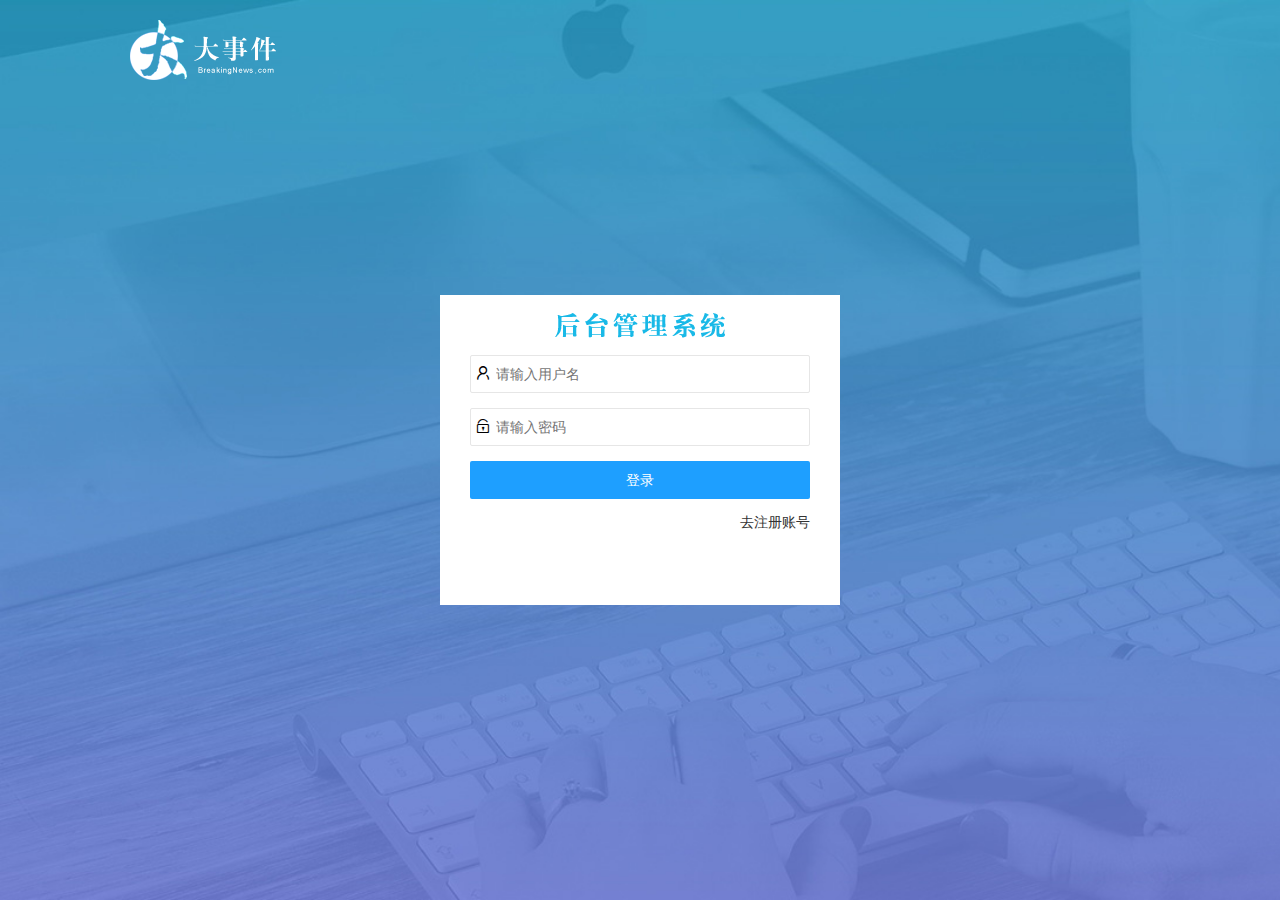
==== login.html @ 9d5324b1 "完成登录页面布局" ====
<!DOCTYPE html>
<html lang="en">

<head>
    <meta charset="UTF-8">
    <meta name="viewport" content="width=device-width, initial-scale=1.0">
    <title>Document</title>
    <!-- 
    因为是模拟服务器环境，big-event它就是服务器根文件夹
    如果是服务器环境，/ 表示服务器根文件夹
    /assets  表示找big-event/asserts 文件夹 

    不加 / 不行
    ./  和 ../ 都不行，这种路径属于相对路径，和不使用live server没有区别了
    -->

    <!-- 加载layui -->
    <link rel="stylesheet" href="/assets/lib/layui/css/layui.css">
    <!-- 加载自己的css文件 -->
    <link rel="stylesheet" href="/assets/css/login.css">
</head>

<body>
    <!-- logo -->
    <div id="logo">
        <img src="/assets/images/logo.png" alt="">
    </div>

    <!-- 登录的盒子 start-->
    <div id="login">
        <!-- 盒子的标题 -->
        <div class="title">
        </div>

        <!-- 登录的表单 -->
        <form action="" class="layui-form">
            <!-- 第一行 用户名 -->
            <div class="layui-form-item">
                <i class="layui-icon layui-icon-username"></i>
                <input type="text" name="title" required lay-verify="required" placeholder="请输入用户名" autocomplete="off" class="layui-input">
            </div>

            <!-- 第二行 密码 -->
            <div class="layui-form-item">
                <i class="layui-icon layui-icon-password"></i>
                <input type="text" name="title" required lay-verify="required" placeholder="请输入密码" autocomplete="off" class="layui-input">
            </div>

            <!-- 第三行 按钮 -->
            <div class="layui-form-item ">
                <button class="layui-btn layui-btn-fluid layui-bg-blue" lay-submit lay-filter="formDemo">登录</button>
            </div>

            <!-- 第四行  去注册账号 -->
            <div class="layui-form-item ">
                <a href="javascript:;" id="goto-register">去注册账号</a>
            </div>

        </form>

    </div>
    <!-- 登录的盒子 end-->

    <!-- 注册的盒子 start -->
    <div id="register">
        <!-- 盒子的标题 -->
        <div class="title">
        </div>

        <!-- 注册的表单 -->
        <form action="" class="layui-form">
            <!-- 第一行 用户名 -->
            <div class="layui-form-item">
                <i class="layui-icon layui-icon-username"></i>
                <input type="text" name="title" required lay-verify="required" placeholder="请输入用户名" autocomplete="off" class="layui-input">
            </div>

            <!-- 第二行 密码 -->
            <div class="layui-form-item">
                <i class="layui-icon layui-icon-password"></i>
                <input type="text" name="title" required lay-verify="required" placeholder="请输入密码" autocomplete="off" class="layui-input">
            </div>
            <!-- 第三行 确认密码 -->
            <div class="layui-form-item">
                <i class="layui-icon layui-icon-password"></i>
                <input type="text" name="title" required lay-verify="required" placeholder="再次确认密码" autocomplete="off" class="layui-input">
            </div>

            <!-- 第四行 注册 -->
            <div class="layui-form-item ">
                <button class="layui-btn layui-btn-fluid layui-bg-blue" lay-submit lay-filter="formDemo">注册</button>
            </div>

            <!-- 第五行  去登录 -->
            <div class="layui-form-item ">
                <a href="javascript:;" id="goto-login">去登录</a>
            </div>

        </form>
    </div>
    <!-- 注册的盒子end -->


    <!-- 用户名<input type="text"> 密码
    <input type="text"> -->



    <script src="/assets/lib/jquery.js"></script>
    <script src="/assets/lib/layui/layui.all.js"></script>
    <script src="/assets/js/login.js"></script>
</body>

</html>
---- assets/lib/layui/css/layui.css ----
/** layui-v2.5.6 MIT License By https://www.layui.com */
 .layui-inline,img{display:inline-block;vertical-align:middle}h1,h2,h3,h4,h5,h6{font-weight:400}.layui-edge,.layui-header,.layui-inline,.layui-main{position:relative}.layui-body,.layui-edge,.layui-elip{overflow:hidden}.layui-btn,.layui-edge,.layui-inline,img{vertical-align:middle}.layui-btn,.layui-disabled,.layui-icon,.layui-unselect{-moz-user-select:none;-webkit-user-select:none;-ms-user-select:none}.layui-elip,.layui-form-checkbox span,.layui-form-pane .layui-form-label{text-overflow:ellipsis;white-space:nowrap}.layui-breadcrumb,.layui-tree-btnGroup{visibility:hidden}blockquote,body,button,dd,div,dl,dt,form,h1,h2,h3,h4,h5,h6,input,li,ol,p,pre,td,textarea,th,ul{margin:0;padding:0;-webkit-tap-highlight-color:rgba(0,0,0,0)}a:active,a:hover{outline:0}img{border:none}li{list-style:none}table{border-collapse:collapse;border-spacing:0}h4,h5,h6{font-size:100%}button,input,optgroup,option,select,textarea{font-family:inherit;font-size:inherit;font-style:inherit;font-weight:inherit;outline:0}pre{white-space:pre-wrap;white-space:-moz-pre-wrap;white-space:-pre-wrap;white-space:-o-pre-wrap;word-wrap:break-word}body{line-height:24px;font:14px Helvetica Neue,Helvetica,PingFang SC,Tahoma,Arial,sans-serif}hr{height:1px;margin:10px 0;border:0;clear:both}a{color:#333;text-decoration:none}a:hover{color:#777}a cite{font-style:normal;*cursor:pointer}.layui-border-box,.layui-border-box *{box-sizing:border-box}.layui-box,.layui-box *{box-sizing:content-box}.layui-clear{clear:both;*zoom:1}.layui-clear:after{content:'\20';clear:both;*zoom:1;display:block;height:0}.layui-inline{*display:inline;*zoom:1}.layui-edge{display:inline-block;width:0;height:0;border-width:6px;border-style:dashed;border-color:transparent}.layui-edge-top{top:-4px;border-bottom-color:#999;border-bottom-style:solid}.layui-edge-right{border-left-color:#999;border-left-style:solid}.layui-edge-bottom{top:2px;border-top-color:#999;border-top-style:solid}.layui-edge-left{border-right-color:#999;border-right-style:solid}.layui-disabled,.layui-disabled:hover{color:#d2d2d2!important;cursor:not-allowed!important}.layui-circle{border-radius:100%}.layui-show{display:block!important}.layui-hide{display:none!important}@font-face{font-family:layui-icon;src:url(../font/iconfont.eot?v=256);src:url(../font/iconfont.eot?v=256#iefix) format('embedded-opentype'),url(../font/iconfont.woff2?v=256) format('woff2'),url(../font/iconfont.woff?v=256) format('woff'),url(../font/iconfont.ttf?v=256) format('truetype'),url(../font/iconfont.svg?v=256#layui-icon) format('svg')}.layui-icon{font-family:layui-icon!important;font-size:16px;font-style:normal;-webkit-font-smoothing:antialiased;-moz-osx-font-smoothing:grayscale}.layui-icon-reply-fill:before{content:"\e611"}.layui-icon-set-fill:before{content:"\e614"}.layui-icon-menu-fill:before{content:"\e60f"}.layui-icon-search:before{content:"\e615"}.layui-icon-share:before{content:"\e641"}.layui-icon-set-sm:before{content:"\e620"}.layui-icon-engine:before{content:"\e628"}.layui-icon-close:before{content:"\1006"}.layui-icon-close-fill:before{content:"\1007"}.layui-icon-chart-screen:before{content:"\e629"}.layui-icon-star:before{content:"\e600"}.layui-icon-circle-dot:before{content:"\e617"}.layui-icon-chat:before{content:"\e606"}.layui-icon-release:before{content:"\e609"}.layui-icon-list:before{content:"\e60a"}.layui-icon-chart:before{content:"\e62c"}.layui-icon-ok-circle:before{content:"\1005"}.layui-icon-layim-theme:before{content:"\e61b"}.layui-icon-table:before{content:"\e62d"}.layui-icon-right:before{content:"\e602"}.layui-icon-left:before{content:"\e603"}.layui-icon-cart-simple:before{content:"\e698"}.layui-icon-face-cry:before{content:"\e69c"}.layui-icon-face-smile:before{content:"\e6af"}.layui-icon-survey:before{content:"\e6b2"}.layui-icon-tree:before{content:"\e62e"}.layui-icon-ie:before{content:"\e7bb"}.layui-icon-upload-circle:before{content:"\e62f"}.layui-icon-add-circle:before{content:"\e61f"}.layui-icon-download-circle:before{content:"\e601"}.layui-icon-templeate-1:before{content:"\e630"}.layui-icon-util:before{content:"\e631"}.layui-icon-face-surprised:before{content:"\e664"}.layui-icon-edit:before{content:"\e642"}.layui-icon-speaker:before{content:"\e645"}.layui-icon-down:before{content:"\e61a"}.layui-icon-file:before{content:"\e621"}.layui-icon-layouts:before{content:"\e632"}.layui-icon-rate-half:before{content:"\e6c9"}.layui-icon-add-circle-fine:before{content:"\e608"}.layui-icon-prev-circle:before{content:"\e633"}.layui-icon-read:before{content:"\e705"}.layui-icon-404:before{content:"\e61c"}.layui-icon-carousel:before{content:"\e634"}.layui-icon-help:before{content:"\e607"}.layui-icon-code-circle:before{content:"\e635"}.layui-icon-windows:before{content:"\e67f"}.layui-icon-water:before{content:"\e636"}.layui-icon-username:before{content:"\e66f"}.layui-icon-find-fill:before{content:"\e670"}.layui-icon-about:before{content:"\e60b"}.layui-icon-location:before{content:"\e715"}.layui-icon-up:before{content:"\e619"}.layui-icon-pause:before{content:"\e651"}.layui-icon-date:before{content:"\e637"}.layui-icon-layim-uploadfile:before{content:"\e61d"}.layui-icon-delete:before{content:"\e640"}.layui-icon-play:before{content:"\e652"}.layui-icon-top:before{content:"\e604"}.layui-icon-firefox:before{content:"\e686"}.layui-icon-friends:before{content:"\e612"}.layui-icon-refresh-3:before{content:"\e9aa"}.layui-icon-ok:before{content:"\e605"}.layui-icon-layer:before{content:"\e638"}.layui-icon-face-smile-fine:before{content:"\e60c"}.layui-icon-dollar:before{content:"\e659"}.layui-icon-group:before{content:"\e613"}.layui-icon-layim-download:before{content:"\e61e"}.layui-icon-picture-fine:before{content:"\e60d"}.layui-icon-link:before{content:"\e64c"}.layui-icon-diamond:before{content:"\e735"}.layui-icon-log:before{content:"\e60e"}.layui-icon-key:before{content:"\e683"}.layui-icon-rate-solid:before{content:"\e67a"}.layui-icon-fonts-del:before{content:"\e64f"}.layui-icon-unlink:before{content:"\e64d"}.layui-icon-fonts-clear:before{content:"\e639"}.layui-icon-triangle-r:before{content:"\e623"}.layui-icon-circle:before{content:"\e63f"}.layui-icon-radio:before{content:"\e643"}.layui-icon-align-center:before{content:"\e647"}.layui-icon-align-right:before{content:"\e648"}.layui-icon-align-left:before{content:"\e649"}.layui-icon-loading-1:before{content:"\e63e"}.layui-icon-return:before{content:"\e65c"}.layui-icon-fonts-strong:before{content:"\e62b"}.layui-icon-upload:before{content:"\e67c"}.layui-icon-dialogue:before{content:"\e63a"}.layui-icon-video:before{content:"\e6ed"}.layui-icon-headset:before{content:"\e6fc"}.layui-icon-cellphone-fine:before{content:"\e63b"}.layui-icon-add-1:before{content:"\e654"}.layui-icon-face-smile-b:before{content:"\e650"}.layui-icon-fonts-html:before{content:"\e64b"}.layui-icon-screen-full:before{content:"\e622"}.layui-icon-form:before{content:"\e63c"}.layui-icon-cart:before{content:"\e657"}.layui-icon-camera-fill:before{content:"\e65d"}.layui-icon-tabs:before{content:"\e62a"}.layui-icon-heart-fill:before{content:"\e68f"}.layui-icon-fonts-code:before{content:"\e64e"}.layui-icon-ios:before{content:"\e680"}.layui-icon-at:before{content:"\e687"}.layui-icon-fire:before{content:"\e756"}.layui-icon-set:before{content:"\e716"}.layui-icon-fonts-u:before{content:"\e646"}.layui-icon-triangle-d:before{content:"\e625"}.layui-icon-tips:before{content:"\e702"}.layui-icon-picture:before{content:"\e64a"}.layui-icon-more-vertical:before{content:"\e671"}.layui-icon-bluetooth:before{content:"\e689"}.layui-icon-flag:before{content:"\e66c"}.layui-icon-loading:before{content:"\e63d"}.layui-icon-fonts-i:before{content:"\e644"}.layui-icon-refresh-1:before{content:"\e666"}.layui-icon-rmb:before{content:"\e65e"}.layui-icon-addition:before{content:"\e624"}.layui-icon-home:before{content:"\e68e"}.layui-icon-time:before{content:"\e68d"}.layui-icon-user:before{content:"\e770"}.layui-icon-notice:before{content:"\e667"}.layui-icon-chrome:before{content:"\e68a"}.layui-icon-edge:before{content:"\e68b"}.layui-icon-login-weibo:before{content:"\e675"}.layui-icon-voice:before{content:"\e688"}.layui-icon-upload-drag:before{content:"\e681"}.layui-icon-login-qq:before{content:"\e676"}.layui-icon-snowflake:before{content:"\e6b1"}.layui-icon-heart:before{content:"\e68c"}.layui-icon-logout:before{content:"\e682"}.layui-icon-file-b:before{content:"\e655"}.layui-icon-template:before{content:"\e663"}.layui-icon-transfer:before{content:"\e691"}.layui-icon-auz:before{content:"\e672"}.layui-icon-console:before{content:"\e665"}.layui-icon-app:before{content:"\e653"}.layui-icon-prev:before{content:"\e65a"}.layui-icon-website:before{content:"\e7ae"}.layui-icon-next:before{content:"\e65b"}.layui-icon-component:before{content:"\e857"}.layui-icon-android:before{content:"\e684"}.layui-icon-more:before{content:"\e65f"}.layui-icon-login-wechat:before{content:"\e677"}.layui-icon-shrink-right:before{content:"\e668"}.layui-icon-spread-left:before{content:"\e66b"}.layui-icon-camera:before{content:"\e660"}.layui-icon-note:before{content:"\e66e"}.layui-icon-refresh:before{content:"\e669"}.layui-icon-female:before{content:"\e661"}.layui-icon-male:before{content:"\e662"}.layui-icon-screen-restore:before{content:"\e758"}.layui-icon-password:before{content:"\e673"}.layui-icon-senior:before{content:"\e674"}.layui-icon-theme:before{content:"\e66a"}.layui-icon-tread:before{content:"\e6c5"}.layui-icon-praise:before{content:"\e6c6"}.layui-icon-star-fill:before{content:"\e658"}.layui-icon-rate:before{content:"\e67b"}.layui-icon-template-1:before{content:"\e656"}.layui-icon-vercode:before{content:"\e679"}.layui-icon-service:before{content:"\e626"}.layui-icon-cellphone:before{content:"\e678"}.layui-icon-print:before{content:"\e66d"}.layui-icon-cols:before{content:"\e610"}.layui-icon-wifi:before{content:"\e7e0"}.layui-icon-export:before{content:"\e67d"}.layui-icon-rss:before{content:"\e808"}.layui-icon-slider:before{content:"\e714"}.layui-icon-email:before{content:"\e618"}.layui-icon-subtraction:before{content:"\e67e"}.layui-icon-mike:before{content:"\e6dc"}.layui-icon-light:before{content:"\e748"}.layui-icon-gift:before{content:"\e627"}.layui-icon-mute:before{content:"\e685"}.layui-icon-reduce-circle:before{content:"\e616"}.layui-icon-music:before{content:"\e690"}.layui-main{width:1140px;margin:0 auto}.layui-header{z-index:1000;height:60px}.layui-header a:hover{transition:all .5s;-webkit-transition:all .5s}.layui-side{position:fixed;left:0;top:0;bottom:0;z-index:999;width:200px;overflow-x:hidden}.layui-side-scroll{position:relative;width:220px;height:100%;overflow-x:hidden}.layui-body{position:absolute;left:200px;right:0;top:0;bottom:0;z-index:998;width:auto;overflow-y:auto;box-sizing:border-box}.layui-layout-body{overflow:hidden}.layui-layout-admin .layui-header{background-color:#23262E}.layui-layout-admin .layui-side{top:60px;width:200px;overflow-x:hidden}.layui-layout-admin .layui-body{position:fixed;top:60px;bottom:44px}.layui-layout-admin .layui-main{width:auto;margin:0 15px}.layui-layout-admin .layui-footer{position:fixed;left:200px;right:0;bottom:0;height:44px;line-height:44px;padding:0 15px;background-color:#eee}.layui-layout-admin .layui-logo{position:absolute;left:0;top:0;width:200px;height:100%;line-height:60px;text-align:center;color:#009688;font-size:16px}.layui-layout-admin .layui-header .layui-nav{background:0 0}.layui-layout-left{position:absolute!important;left:200px;top:0}.layui-layout-right{position:absolute!important;right:0;top:0}.layui-container{position:relative;margin:0 auto;padding:0 15px;box-sizing:border-box}.layui-fluid{position:relative;margin:0 auto;padding:0 15px}.layui-row:after,.layui-row:before{content:'';display:block;clear:both}.layui-col-lg1,.layui-col-lg10,.layui-col-lg11,.layui-col-lg12,.layui-col-lg2,.layui-col-lg3,.layui-col-lg4,.layui-col-lg5,.layui-col-lg6,.layui-col-lg7,.layui-col-lg8,.layui-col-lg9,.layui-col-md1,.layui-col-md10,.layui-col-md11,.layui-col-md12,.layui-col-md2,.layui-col-md3,.layui-col-md4,.layui-col-md5,.layui-col-md6,.layui-col-md7,.layui-col-md8,.layui-col-md9,.layui-col-sm1,.layui-col-sm10,.layui-col-sm11,.layui-col-sm12,.layui-col-sm2,.layui-col-sm3,.layui-col-sm4,.layui-col-sm5,.layui-col-sm6,.layui-col-sm7,.layui-col-sm8,.layui-col-sm9,.layui-col-xs1,.layui-col-xs10,.layui-col-xs11,.layui-col-xs12,.layui-col-xs2,.layui-col-xs3,.layui-col-xs4,.layui-col-xs5,.layui-col-xs6,.layui-col-xs7,.layui-col-xs8,.layui-col-xs9{position:relative;display:block;box-sizing:border-box}.layui-col-xs1,.layui-col-xs10,.layui-col-xs11,.layui-col-xs12,.layui-col-xs2,.layui-col-xs3,.layui-col-xs4,.layui-col-xs5,.layui-col-xs6,.layui-col-xs7,.layui-col-xs8,.layui-col-xs9{float:left}.layui-col-xs1{width:8.33333333%}.layui-col-xs2{width:16.66666667%}.layui-col-xs3{width:25%}.layui-col-xs4{width:33.33333333%}.layui-col-xs5{width:41.66666667%}.layui-col-xs6{width:50%}.layui-col-xs7{width:58.33333333%}.layui-col-xs8{width:66.66666667%}.layui-col-xs9{width:75%}.layui-col-xs10{width:83.33333333%}.layui-col-xs11{width:91.66666667%}.layui-col-xs12{width:100%}.layui-col-xs-offset1{margin-left:8.33333333%}.layui-col-xs-offset2{margin-left:16.66666667%}.layui-col-xs-offset3{margin-left:25%}.layui-col-xs-offset4{margin-left:33.33333333%}.layui-col-xs-offset5{margin-left:41.66666667%}.layui-col-xs-offset6{margin-left:50%}.layui-col-xs-offset7{margin-left:58.33333333%}.layui-col-xs-offset8{margin-left:66.66666667%}.layui-col-xs-offset9{margin-left:75%}.layui-col-xs-offset10{margin-left:83.33333333%}.layui-col-xs-offset11{margin-left:91.66666667%}.layui-col-xs-offset12{margin-left:100%}@media screen and (max-width:768px){.layui-hide-xs{display:none!important}.layui-show-xs-block{display:block!important}.layui-show-xs-inline{display:inline!important}.layui-show-xs-inline-block{display:inline-block!important}}@media screen and (min-width:768px){.layui-container{width:750px}.layui-hide-sm{display:none!important}.layui-show-sm-block{display:block!important}.layui-show-sm-inline{display:inline!important}.layui-show-sm-inline-block{display:inline-block!important}.layui-col-sm1,.layui-col-sm10,.layui-col-sm11,.layui-col-sm12,.layui-col-sm2,.layui-col-sm3,.layui-col-sm4,.layui-col-sm5,.layui-col-sm6,.layui-col-sm7,.layui-col-sm8,.layui-col-sm9{float:left}.layui-col-sm1{width:8.33333333%}.layui-col-sm2{width:16.66666667%}.layui-col-sm3{width:25%}.layui-col-sm4{width:33.33333333%}.layui-col-sm5{width:41.66666667%}.layui-col-sm6{width:50%}.layui-col-sm7{width:58.33333333%}.layui-col-sm8{width:66.66666667%}.layui-col-sm9{width:75%}.layui-col-sm10{width:83.33333333%}.layui-col-sm11{width:91.66666667%}.layui-col-sm12{width:100%}.layui-col-sm-offset1{margin-left:8.33333333%}.layui-col-sm-offset2{margin-left:16.66666667%}.layui-col-sm-offset3{margin-left:25%}.layui-col-sm-offset4{margin-left:33.33333333%}.layui-col-sm-offset5{margin-left:41.66666667%}.layui-col-sm-offset6{margin-left:50%}.layui-col-sm-offset7{margin-left:58.33333333%}.layui-col-sm-offset8{margin-left:66.66666667%}.layui-col-sm-offset9{margin-left:75%}.layui-col-sm-offset10{margin-left:83.33333333%}.layui-col-sm-offset11{margin-left:91.66666667%}.layui-col-sm-offset12{margin-left:100%}}@media screen and (min-width:992px){.layui-container{width:970px}.layui-hide-md{display:none!important}.layui-show-md-block{display:block!important}.layui-show-md-inline{display:inline!important}.layui-show-md-inline-block{display:inline-block!important}.layui-col-md1,.layui-col-md10,.layui-col-md11,.layui-col-md12,.layui-col-md2,.layui-col-md3,.layui-col-md4,.layui-col-md5,.layui-col-md6,.layui-col-md7,.layui-col-md8,.layui-col-md9{float:left}.layui-col-md1{width:8.33333333%}.layui-col-md2{width:16.66666667%}.layui-col-md3{width:25%}.layui-col-md4{width:33.33333333%}.layui-col-md5{width:41.66666667%}.layui-col-md6{width:50%}.layui-col-md7{width:58.33333333%}.layui-col-md8{width:66.66666667%}.layui-col-md9{width:75%}.layui-col-md10{width:83.33333333%}.layui-col-md11{width:91.66666667%}.layui-col-md12{width:100%}.layui-col-md-offset1{margin-left:8.33333333%}.layui-col-md-offset2{margin-left:16.66666667%}.layui-col-md-offset3{margin-left:25%}.layui-col-md-offset4{margin-left:33.33333333%}.layui-col-md-offset5{margin-left:41.66666667%}.layui-col-md-offset6{margin-left:50%}.layui-col-md-offset7{margin-left:58.33333333%}.layui-col-md-offset8{margin-left:66.66666667%}.layui-col-md-offset9{margin-left:75%}.layui-col-md-offset10{margin-left:83.33333333%}.layui-col-md-offset11{margin-left:91.66666667%}.layui-col-md-offset12{margin-left:100%}}@media screen and (min-width:1200px){.layui-container{width:1170px}.layui-hide-lg{display:none!important}.layui-show-lg-block{display:block!important}.layui-show-lg-inline{display:inline!important}.layui-show-lg-inline-block{display:inline-block!important}.layui-col-lg1,.layui-col-lg10,.layui-col-lg11,.layui-col-lg12,.layui-col-lg2,.layui-col-lg3,.layui-col-lg4,.layui-col-lg5,.layui-col-lg6,.layui-col-lg7,.layui-col-lg8,.layui-col-lg9{float:left}.layui-col-lg1{width:8.33333333%}.layui-col-lg2{width:16.66666667%}.layui-col-lg3{width:25%}.layui-col-lg4{width:33.33333333%}.layui-col-lg5{width:41.66666667%}.layui-col-lg6{width:50%}.layui-col-lg7{width:58.33333333%}.layui-col-lg8{width:66.66666667%}.layui-col-lg9{width:75%}.layui-col-lg10{width:83.33333333%}.layui-col-lg11{width:91.66666667%}.layui-col-lg12{width:100%}.layui-col-lg-offset1{margin-left:8.33333333%}.layui-col-lg-offset2{margin-left:16.66666667%}.layui-col-lg-offset3{margin-left:25%}.layui-col-lg-offset4{margin-left:33.33333333%}.layui-col-lg-offset5{margin-left:41.66666667%}.layui-col-lg-offset6{margin-left:50%}.layui-col-lg-offset7{margin-left:58.33333333%}.layui-col-lg-offset8{margin-left:66.66666667%}.layui-col-lg-offset9{margin-left:75%}.layui-col-lg-offset10{margin-left:83.33333333%}.layui-col-lg-offset11{margin-left:91.66666667%}.layui-col-lg-offset12{margin-left:100%}}.layui-col-space1{margin:-.5px}.layui-col-space1>*{padding:.5px}.layui-col-space2{margin:-1px}.layui-col-space2>*{padding:1px}.layui-col-space4{margin:-2px}.layui-col-space4>*{padding:2px}.layui-col-space5{margin:-2.5px}.layui-col-space5>*{padding:2.5px}.layui-col-space6{margin:-3px}.layui-col-space6>*{padding:3px}.layui-col-space8{margin:-4px}.layui-col-space8>*{padding:4px}.layui-col-space10{margin:-5px}.layui-col-space10>*{padding:5px}.layui-col-space12{margin:-6px}.layui-col-space12>*{padding:6px}.layui-col-space14{margin:-7px}.layui-col-space14>*{padding:7px}.layui-col-space15{margin:-7.5px}.layui-col-space15>*{padding:7.5px}.layui-col-space16{margin:-8px}.layui-col-space16>*{padding:8px}.layui-col-space18{margin:-9px}.layui-col-space18>*{padding:9px}.layui-col-space20{margin:-10px}.layui-col-space20>*{padding:10px}.layui-col-space22{margin:-11px}.layui-col-space22>*{padding:11px}.layui-col-space24{margin:-12px}.layui-col-space24>*{padding:12px}.layui-col-space25{margin:-12.5px}.layui-col-space25>*{padding:12.5px}.layui-col-space26{margin:-13px}.layui-col-space26>*{padding:13px}.layui-col-space28{margin:-14px}.layui-col-space28>*{padding:14px}.layui-col-space30{margin:-15px}.layui-col-space30>*{padding:15px}.layui-btn,.layui-input,.layui-select,.layui-textarea,.layui-upload-button{outline:0;-webkit-appearance:none;transition:all .3s;-webkit-transition:all .3s;box-sizing:border-box}.layui-elem-quote{margin-bottom:10px;padding:15px;line-height:22px;border-left:5px solid #009688;border-radius:0 2px 2px 0;background-color:#f2f2f2}.layui-quote-nm{border-style:solid;border-width:1px 1px 1px 5px;background:0 0}.layui-elem-field{margin-bottom:10px;padding:0;border-width:1px;border-style:solid}.layui-elem-field legend{margin-left:20px;padding:0 10px;font-size:20px;font-weight:300}.layui-field-title{margin:10px 0 20px;border-width:1px 0 0}.layui-field-box{padding:10px 15px}.layui-field-title .layui-field-box{padding:10px 0}.layui-progress{position:relative;height:6px;border-radius:20px;background-color:#e2e2e2}.layui-progress-bar{position:absolute;left:0;top:0;width:0;max-width:100%;height:6px;border-radius:20px;text-align:right;background-color:#5FB878;transition:all .3s;-webkit-transition:all .3s}.layui-progress-big,.layui-progress-big .layui-progress-bar{height:18px;line-height:18px}.layui-progress-text{position:relative;top:-20px;line-height:18px;font-size:12px;color:#666}.layui-progress-big .layui-progress-text{position:static;padding:0 10px;color:#fff}.layui-collapse{border-width:1px;border-style:solid;border-radius:2px}.layui-colla-content,.layui-colla-item{border-top-width:1px;border-top-style:solid}.layui-colla-item:first-child{border-top:none}.layui-colla-title{position:relative;height:42px;line-height:42px;padding:0 15px 0 35px;color:#333;background-color:#f2f2f2;cursor:pointer;font-size:14px;overflow:hidden}.layui-colla-content{display:none;padding:10px 15px;line-height:22px;color:#666}.layui-colla-icon{position:absolute;left:15px;top:0;font-size:14px}.layui-card{margin-bottom:15px;border-radius:2px;background-color:#fff;box-shadow:0 1px 2px 0 rgba(0,0,0,.05)}.layui-card:last-child{margin-bottom:0}.layui-card-header{position:relative;height:42px;line-height:42px;padding:0 15px;border-bottom:1px solid #f6f6f6;color:#333;border-radius:2px 2px 0 0;font-size:14px}.layui-bg-black,.layui-bg-blue,.layui-bg-cyan,.layui-bg-green,.layui-bg-orange,.layui-bg-red{color:#fff!important}.layui-card-body{position:relative;padding:10px 15px;line-height:24px}.layui-card-body[pad15]{padding:15px}.layui-card-body[pad20]{padding:20px}.layui-card-body .layui-table{margin:5px 0}.layui-card .layui-tab{margin:0}.layui-panel-window{position:relative;padding:15px;border-radius:0;border-top:5px solid #E6E6E6;background-color:#fff}.layui-auxiliar-moving{position:fixed;left:0;right:0;top:0;bottom:0;width:100%;height:100%;background:0 0;z-index:9999999999}.layui-form-label,.layui-form-mid,.layui-form-select,.layui-input-block,.layui-input-inline,.layui-textarea{position:relative}.layui-bg-red{background-color:#FF5722!important}.layui-bg-orange{background-color:#FFB800!important}.layui-bg-green{background-color:#009688!important}.layui-bg-cyan{background-color:#2F4056!important}.layui-bg-blue{background-color:#1E9FFF!important}.layui-bg-black{background-color:#393D49!important}.layui-bg-gray{background-color:#eee!important;color:#666!important}.layui-badge-rim,.layui-colla-content,.layui-colla-item,.layui-collapse,.layui-elem-field,.layui-form-pane .layui-form-item[pane],.layui-form-pane .layui-form-label,.layui-input,.layui-layedit,.layui-layedit-tool,.layui-quote-nm,.layui-select,.layui-tab-bar,.layui-tab-card,.layui-tab-title,.layui-tab-title .layui-this:after,.layui-textarea{border-color:#e6e6e6}.layui-timeline-item:before,hr{background-color:#e6e6e6}.layui-text{line-height:22px;font-size:14px;color:#666}.layui-text h1,.layui-text h2,.layui-text h3{font-weight:500;color:#333}.layui-text h1{font-size:30px}.layui-text h2{font-size:24px}.layui-text h3{font-size:18px}.layui-text a:not(.layui-btn){color:#01AAED}.layui-text a:not(.layui-btn):hover{text-decoration:underline}.layui-text ul{padding:5px 0 5px 15px}.layui-text ul li{margin-top:5px;list-style-type:disc}.layui-text em,.layui-word-aux{color:#999!important;padding:0 5px!important}.layui-btn{display:inline-block;height:38px;line-height:38px;padding:0 18px;background-color:#009688;color:#fff;white-space:nowrap;text-align:center;font-size:14px;border:none;border-radius:2px;cursor:pointer}.layui-btn:hover{opacity:.8;filter:alpha(opacity=80);color:#fff}.layui-btn:active{opacity:1;filter:alpha(opacity=100)}.layui-btn+.layui-btn{margin-left:10px}.layui-btn-container{font-size:0}.layui-btn-container .layui-btn{margin-right:10px;margin-bottom:10px}.layui-btn-container .layui-btn+.layui-btn{margin-left:0}.layui-table .layui-btn-container .layui-btn{margin-bottom:9px}.layui-btn-radius{border-radius:100px}.layui-btn .layui-icon{margin-right:3px;font-size:18px;vertical-align:bottom;vertical-align:middle\9}.layui-btn-primary{border:1px solid #C9C9C9;background-color:#fff;color:#555}.layui-btn-primary:hover{border-color:#009688;color:#333}.layui-btn-normal{background-color:#1E9FFF}.layui-btn-warm{background-color:#FFB800}.layui-btn-danger{background-color:#FF5722}.layui-btn-checked{background-color:#5FB878}.layui-btn-disabled,.layui-btn-disabled:active,.layui-btn-disabled:hover{border:1px solid #e6e6e6;background-color:#FBFBFB;color:#C9C9C9;cursor:not-allowed;opacity:1}.layui-btn-lg{height:44px;line-height:44px;padding:0 25px;font-size:16px}.layui-btn-sm{height:30px;line-height:30px;padding:0 10px;font-size:12px}.layui-btn-sm i{font-size:16px!important}.layui-btn-xs{height:22px;line-height:22px;padding:0 5px;font-size:12px}.layui-btn-xs i{font-size:14px!important}.layui-btn-group{display:inline-block;vertical-align:middle;font-size:0}.layui-btn-group .layui-btn{margin-left:0!important;margin-right:0!important;border-left:1px solid rgba(255,255,255,.5);border-radius:0}.layui-btn-group .layui-btn-primary{border-left:none}.layui-btn-group .layui-btn-primary:hover{border-color:#C9C9C9;color:#009688}.layui-btn-group .layui-btn:first-child{border-left:none;border-radius:2px 0 0 2px}.layui-btn-group .layui-btn-primary:first-child{border-left:1px solid #c9c9c9}.layui-btn-group .layui-btn:last-child{border-radius:0 2px 2px 0}.layui-btn-group .layui-btn+.layui-btn{margin-left:0}.layui-btn-group+.layui-btn-group{margin-left:10px}.layui-btn-fluid{width:100%}.layui-input,.layui-select,.layui-textarea{height:38px;line-height:1.3;line-height:38px\9;border-width:1px;border-style:solid;background-color:#fff;border-radius:2px}.layui-input::-webkit-input-placeholder,.layui-select::-webkit-input-placeholder,.layui-textarea::-webkit-input-placeholder{line-height:1.3}.layui-input,.layui-textarea{display:block;width:100%;padding-left:10px}.layui-input:hover,.layui-textarea:hover{border-color:#D2D2D2!important}.layui-input:focus,.layui-textarea:focus{border-color:#C9C9C9!important}.layui-textarea{min-height:100px;height:auto;line-height:20px;padding:6px 10px;resize:vertical}.layui-select{padding:0 10px}.layui-form input[type=checkbox],.layui-form input[type=radio],.layui-form select{display:none}.layui-form [lay-ignore]{display:initial}.layui-form-item{margin-bottom:15px;clear:both;*zoom:1}.layui-form-item:after{content:'\20';clear:both;*zoom:1;display:block;height:0}.layui-form-label{float:left;display:block;padding:9px 15px;width:80px;font-weight:400;line-height:20px;text-align:right}.layui-form-label-col{display:block;float:none;padding:9px 0;line-height:20px;text-align:left}.layui-form-item .layui-inline{margin-bottom:5px;margin-right:10px}.layui-input-block{margin-left:110px;min-height:36px}.layui-input-inline{display:inline-block;vertical-align:middle}.layui-form-item .layui-input-inline{float:left;width:190px;margin-right:10px}.layui-form-text .layui-input-inline{width:auto}.layui-form-mid{float:left;display:block;padding:9px 0!important;line-height:20px;margin-right:10px}.layui-form-danger+.layui-form-select .layui-input,.layui-form-danger:focus{border-color:#FF5722!important}.layui-form-select .layui-input{padding-right:30px;cursor:pointer}.layui-form-select .layui-edge{position:absolute;right:10px;top:50%;margin-top:-3px;cursor:pointer;border-width:6px;border-top-color:#c2c2c2;border-top-style:solid;transition:all .3s;-webkit-transition:all .3s}.layui-form-select dl{display:none;position:absolute;left:0;top:42px;padding:5px 0;z-index:899;min-width:100%;border:1px solid #d2d2d2;max-height:300px;overflow-y:auto;background-color:#fff;border-radius:2px;box-shadow:0 2px 4px rgba(0,0,0,.12);box-sizing:border-box}.layui-form-select dl dd,.layui-form-select dl dt{padding:0 10px;line-height:36px;white-space:nowrap;overflow:hidden;text-overflow:ellipsis}.layui-form-select dl dt{font-size:12px;color:#999}.layui-form-select dl dd{cursor:pointer}.layui-form-select dl dd:hover{background-color:#f2f2f2;-webkit-transition:.5s all;transition:.5s all}.layui-form-select .layui-select-group dd{padding-left:20px}.layui-form-select dl dd.layui-select-tips{padding-left:10px!important;color:#999}.layui-form-select dl dd.layui-this{background-color:#5FB878;color:#fff}.layui-form-checkbox,.layui-form-select dl dd.layui-disabled{background-color:#fff}.layui-form-selected dl{display:block}.layui-form-checkbox,.layui-form-checkbox *,.layui-form-switch{display:inline-block;vertical-align:middle}.layui-form-selected .layui-edge{margin-top:-9px;-webkit-transform:rotate(180deg);transform:rotate(180deg);margin-top:-3px\9}:root .layui-form-selected .layui-edge{margin-top:-9px\0/IE9}.layui-form-selectup dl{top:auto;bottom:42px}.layui-select-none{margin:5px 0;text-align:center;color:#999}.layui-select-disabled .layui-disabled{border-color:#eee!important}.layui-select-disabled .layui-edge{border-top-color:#d2d2d2}.layui-form-checkbox{position:relative;height:30px;line-height:30px;margin-right:10px;padding-right:30px;cursor:pointer;font-size:0;-webkit-transition:.1s linear;transition:.1s linear;box-sizing:border-box}.layui-form-checkbox span{padding:0 10px;height:100%;font-size:14px;border-radius:2px 0 0 2px;background-color:#d2d2d2;color:#fff;overflow:hidden}.layui-form-checkbox:hover span{background-color:#c2c2c2}.layui-form-checkbox i{position:absolute;right:0;top:0;width:30px;height:28px;border:1px solid #d2d2d2;border-left:none;border-radius:0 2px 2px 0;color:#fff;font-size:20px;text-align:center}.layui-form-checkbox:hover i{border-color:#c2c2c2;color:#c2c2c2}.layui-form-checked,.layui-form-checked:hover{border-color:#5FB878}.layui-form-checked span,.layui-form-checked:hover span{background-color:#5FB878}.layui-form-checked i,.layui-form-checked:hover i{color:#5FB878}.layui-form-item .layui-form-checkbox{margin-top:4px}.layui-form-checkbox[lay-skin=primary]{height:auto!important;line-height:normal!important;min-width:18px;min-height:18px;border:none!important;margin-right:0;padding-left:28px;padding-right:0;background:0 0}.layui-form-checkbox[lay-skin=primary] span{padding-left:0;padding-right:15px;line-height:18px;background:0 0;color:#666}.layui-form-checkbox[lay-skin=primary] i{right:auto;left:0;width:16px;height:16px;line-height:16px;border:1px solid #d2d2d2;font-size:12px;border-radius:2px;background-color:#fff;-webkit-transition:.1s linear;transition:.1s linear}.layui-form-checkbox[lay-skin=primary]:hover i{border-color:#5FB878;color:#fff}.layui-form-checked[lay-skin=primary] i{border-color:#5FB878!important;background-color:#5FB878;color:#fff}.layui-checkbox-disbaled[lay-skin=primary] span{background:0 0!important;color:#c2c2c2}.layui-checkbox-disbaled[lay-skin=primary]:hover i{border-color:#d2d2d2}.layui-form-item .layui-form-checkbox[lay-skin=primary]{margin-top:10px}.layui-form-switch{position:relative;height:22px;line-height:22px;min-width:35px;padding:0 5px;margin-top:8px;border:1px solid #d2d2d2;border-radius:20px;cursor:pointer;background-color:#fff;-webkit-transition:.1s linear;transition:.1s linear}.layui-form-switch i{position:absolute;left:5px;top:3px;width:16px;height:16px;border-radius:20px;background-color:#d2d2d2;-webkit-transition:.1s linear;transition:.1s linear}.layui-form-switch em{position:relative;top:0;width:25px;margin-left:21px;padding:0!important;text-align:center!important;color:#999!important;font-style:normal!important;font-size:12px}.layui-form-onswitch{border-color:#5FB878;background-color:#5FB878}.layui-checkbox-disbaled,.layui-checkbox-disbaled i{border-color:#e2e2e2!important}.layui-form-onswitch i{left:100%;margin-left:-21px;background-color:#fff}.layui-form-onswitch em{margin-left:5px;margin-right:21px;color:#fff!important}.layui-checkbox-disbaled span{background-color:#e2e2e2!important}.layui-checkbox-disbaled:hover i{color:#fff!important}[lay-radio]{display:none}.layui-form-radio,.layui-form-radio *{display:inline-block;vertical-align:middle}.layui-form-radio{line-height:28px;margin:6px 10px 0 0;padding-right:10px;cursor:pointer;font-size:0}.layui-form-radio *{font-size:14px}.layui-form-radio>i{margin-right:8px;font-size:22px;color:#c2c2c2}.layui-form-radio>i:hover,.layui-form-radioed>i{color:#5FB878}.layui-radio-disbaled>i{color:#e2e2e2!important}.layui-form-pane .layui-form-label{width:110px;padding:8px 15px;height:38px;line-height:20px;border-width:1px;border-style:solid;border-radius:2px 0 0 2px;text-align:center;background-color:#FBFBFB;overflow:hidden;box-sizing:border-box}.layui-form-pane .layui-input-inline{margin-left:-1px}.layui-form-pane .layui-input-block{margin-left:110px;left:-1px}.layui-form-pane .layui-input{border-radius:0 2px 2px 0}.layui-form-pane .layui-form-text .layui-form-label{float:none;width:100%;border-radius:2px;box-sizing:border-box;text-align:left}.layui-form-pane .layui-form-text .layui-input-inline{display:block;margin:0;top:-1px;clear:both}.layui-form-pane .layui-form-text .layui-input-block{margin:0;left:0;top:-1px}.layui-form-pane .layui-form-text .layui-textarea{min-height:100px;border-radius:0 0 2px 2px}.layui-form-pane .layui-form-checkbox{margin:4px 0 4px 10px}.layui-form-pane .layui-form-radio,.layui-form-pane .layui-form-switch{margin-top:6px;margin-left:10px}.layui-form-pane .layui-form-item[pane]{position:relative;border-width:1px;border-style:solid}.layui-form-pane .layui-form-item[pane] .layui-form-label{position:absolute;left:0;top:0;height:100%;border-width:0 1px 0 0}.layui-form-pane .layui-form-item[pane] .layui-input-inline{margin-left:110px}@media screen and (max-width:450px){.layui-form-item .layui-form-label{text-overflow:ellipsis;overflow:hidden;white-space:nowrap}.layui-form-item .layui-inline{display:block;margin-right:0;margin-bottom:20px;clear:both}.layui-form-item .layui-inline:after{content:'\20';clear:both;display:block;height:0}.layui-form-item .layui-input-inline{display:block;float:none;left:-3px;width:auto;margin:0 0 10px 112px}.layui-form-item .layui-input-inline+.layui-form-mid{margin-left:110px;top:-5px;padding:0}.layui-form-item .layui-form-checkbox{margin-right:5px;margin-bottom:5px}}.layui-layedit{border-width:1px;border-style:solid;border-radius:2px}.layui-layedit-tool{padding:3px 5px;border-bottom-width:1px;border-bottom-style:solid;font-size:0}.layedit-tool-fixed{position:fixed;top:0;border-top:1px solid #e2e2e2}.layui-layedit-tool .layedit-tool-mid,.layui-layedit-tool .layui-icon{display:inline-block;vertical-align:middle;text-align:center;font-size:14px}.layui-layedit-tool .layui-icon{position:relative;width:32px;height:30px;line-height:30px;margin:3px 5px;color:#777;cursor:pointer;border-radius:2px}.layui-layedit-tool .layui-icon:hover{color:#393D49}.layui-layedit-tool .layui-icon:active{color:#000}.layui-layedit-tool .layedit-tool-active{background-color:#e2e2e2;color:#000}.layui-layedit-tool .layui-disabled,.layui-layedit-tool .layui-disabled:hover{color:#d2d2d2;cursor:not-allowed}.layui-layedit-tool .layedit-tool-mid{width:1px;height:18px;margin:0 10px;background-color:#d2d2d2}.layedit-tool-html{width:50px!important;font-size:30px!important}.layedit-tool-b,.layedit-tool-code,.layedit-tool-help{font-size:16px!important}.layedit-tool-d,.layedit-tool-face,.layedit-tool-image,.layedit-tool-unlink{font-size:18px!important}.layedit-tool-image input{position:absolute;font-size:0;left:0;top:0;width:100%;height:100%;opacity:.01;filter:Alpha(opacity=1);cursor:pointer}.layui-layedit-iframe iframe{display:block;width:100%}#LAY_layedit_code{overflow:hidden}.layui-laypage{display:inline-block;*display:inline;*zoom:1;vertical-align:middle;margin:10px 0;font-size:0}.layui-laypage>a:first-child,.layui-laypage>a:first-child em{border-radius:2px 0 0 2px}.layui-laypage>a:last-child,.layui-laypage>a:last-child em{border-radius:0 2px 2px 0}.layui-laypage>:first-child{margin-left:0!important}.layui-laypage>:last-child{margin-right:0!important}.layui-laypage a,.layui-laypage button,.layui-laypage input,.layui-laypage select,.layui-laypage span{border:1px solid #e2e2e2}.layui-laypage a,.layui-laypage span{display:inline-block;*display:inline;*zoom:1;vertical-align:middle;padding:0 15px;height:28px;line-height:28px;margin:0 -1px 5px 0;background-color:#fff;color:#333;font-size:12px}.layui-flow-more a *,.layui-laypage input,.layui-table-view select[lay-ignore]{display:inline-block}.layui-laypage a:hover{color:#009688}.layui-laypage em{font-style:normal}.layui-laypage .layui-laypage-spr{color:#999;font-weight:700}.layui-laypage a{text-decoration:none}.layui-laypage .layui-laypage-curr{position:relative}.layui-laypage .layui-laypage-curr em{position:relative;color:#fff}.layui-laypage .layui-laypage-curr .layui-laypage-em{position:absolute;left:-1px;top:-1px;padding:1px;width:100%;height:100%;background-color:#009688}.layui-laypage-em{border-radius:2px}.layui-laypage-next em,.layui-laypage-prev em{font-family:Sim sun;font-size:16px}.layui-laypage .layui-laypage-count,.layui-laypage .layui-laypage-limits,.layui-laypage .layui-laypage-refresh,.layui-laypage .layui-laypage-skip{margin-left:10px;margin-right:10px;padding:0;border:none}.layui-laypage .layui-laypage-limits,.layui-laypage .layui-laypage-refresh{vertical-align:top}.layui-laypage .layui-laypage-refresh i{font-size:18px;cursor:pointer}.layui-laypage select{height:22px;padding:3px;border-radius:2px;cursor:pointer}.layui-laypage .layui-laypage-skip{height:30px;line-height:30px;color:#999}.layui-laypage button,.layui-laypage input{height:30px;line-height:30px;border-radius:2px;vertical-align:top;background-color:#fff;box-sizing:border-box}.layui-laypage input{width:40px;margin:0 10px;padding:0 3px;text-align:center}.layui-laypage input:focus,.layui-laypage select:focus{border-color:#009688!important}.layui-laypage button{margin-left:10px;padding:0 10px;cursor:pointer}.layui-table,.layui-table-view{margin:10px 0}.layui-flow-more{margin:10px 0;text-align:center;color:#999;font-size:14px}.layui-flow-more a{height:32px;line-height:32px}.layui-flow-more a *{vertical-align:top}.layui-flow-more a cite{padding:0 20px;border-radius:3px;background-color:#eee;color:#333;font-style:normal}.layui-flow-more a cite:hover{opacity:.8}.layui-flow-more a i{font-size:30px;color:#737383}.layui-table{width:100%;background-color:#fff;color:#666}.layui-table tr{transition:all .3s;-webkit-transition:all .3s}.layui-table th{text-align:left;font-weight:400}.layui-table tbody tr:hover,.layui-table thead tr,.layui-table-click,.layui-table-header,.layui-table-hover,.layui-table-mend,.layui-table-patch,.layui-table-tool,.layui-table-total,.layui-table-total tr,.layui-table[lay-even] tr:nth-child(even){background-color:#f2f2f2}.layui-table td,.layui-table th,.layui-table-col-set,.layui-table-fixed-r,.layui-table-grid-down,.layui-table-header,.layui-table-page,.layui-table-tips-main,.layui-table-tool,.layui-table-total,.layui-table-view,.layui-table[lay-skin=line],.layui-table[lay-skin=row]{border-width:1px;border-style:solid;border-color:#e6e6e6}.layui-table td,.layui-table th{position:relative;padding:9px 15px;min-height:20px;line-height:20px;font-size:14px}.layui-table[lay-skin=line] td,.layui-table[lay-skin=line] th{border-width:0 0 1px}.layui-table[lay-skin=row] td,.layui-table[lay-skin=row] th{border-width:0 1px 0 0}.layui-table[lay-skin=nob] td,.layui-table[lay-skin=nob] th{border:none}.layui-table img{max-width:100px}.layui-table[lay-size=lg] td,.layui-table[lay-size=lg] th{padding:15px 30px}.layui-table-view .layui-table[lay-size=lg] .layui-table-cell{height:40px;line-height:40px}.layui-table[lay-size=sm] td,.layui-table[lay-size=sm] th{font-size:12px;padding:5px 10px}.layui-table-view .layui-table[lay-size=sm] .layui-table-cell{height:20px;line-height:20px}.layui-table[lay-data]{display:none}.layui-table-box{position:relative;overflow:hidden}.layui-table-view .layui-table{position:relative;width:auto;margin:0}.layui-table-view .layui-table[lay-skin=line]{border-width:0 1px 0 0}.layui-table-view .layui-table[lay-skin=row]{border-width:0 0 1px}.layui-table-view .layui-table td,.layui-table-view .layui-table th{padding:5px 0;border-top:none;border-left:none}.layui-table-view .layui-table th.layui-unselect .layui-table-cell span{cursor:pointer}.layui-table-view .layui-table td{cursor:default}.layui-table-view .layui-table td[data-edit=text]{cursor:text}.layui-table-view .layui-form-checkbox[lay-skin=primary] i{width:18px;height:18px}.layui-table-view .layui-form-radio{line-height:0;padding:0}.layui-table-view .layui-form-radio>i{margin:0;font-size:20px}.layui-table-init{position:absolute;left:0;top:0;width:100%;height:100%;text-align:center;z-index:110}.layui-table-init .layui-icon{position:absolute;left:50%;top:50%;margin:-15px 0 0 -15px;font-size:30px;color:#c2c2c2}.layui-table-header{border-width:0 0 1px;overflow:hidden}.layui-table-header .layui-table{margin-bottom:-1px}.layui-table-tool .layui-inline[lay-event]{position:relative;width:26px;height:26px;padding:5px;line-height:16px;margin-right:10px;text-align:center;color:#333;border:1px solid #ccc;cursor:pointer;-webkit-transition:.5s all;transition:.5s all}.layui-table-tool .layui-inline[lay-event]:hover{border:1px solid #999}.layui-table-tool-temp{padding-right:120px}.layui-table-tool-self{position:absolute;right:17px;top:10px}.layui-table-tool .layui-table-tool-self .layui-inline[lay-event]{margin:0 0 0 10px}.layui-table-tool-panel{position:absolute;top:29px;left:-1px;padding:5px 0;min-width:150px;min-height:40px;border:1px solid #d2d2d2;text-align:left;overflow-y:auto;background-color:#fff;box-shadow:0 2px 4px rgba(0,0,0,.12)}.layui-table-cell,.layui-table-tool-panel li{overflow:hidden;text-overflow:ellipsis;white-space:nowrap}.layui-table-tool-panel li{padding:0 10px;line-height:30px;-webkit-transition:.5s all;transition:.5s all}.layui-table-tool-panel li .layui-form-checkbox[lay-skin=primary]{width:100%;padding-left:28px}.layui-table-tool-panel li:hover{background-color:#f2f2f2}.layui-table-tool-panel li .layui-form-checkbox[lay-skin=primary] i{position:absolute;left:0;top:0}.layui-table-tool-panel li .layui-form-checkbox[lay-skin=primary] span{padding:0}.layui-table-tool .layui-table-tool-self .layui-table-tool-panel{left:auto;right:-1px}.layui-table-col-set{position:absolute;right:0;top:0;width:20px;height:100%;border-width:0 0 0 1px;background-color:#fff}.layui-table-sort{width:10px;height:20px;margin-left:5px;cursor:pointer!important}.layui-table-sort .layui-edge{position:absolute;left:5px;border-width:5px}.layui-table-sort .layui-table-sort-asc{top:3px;border-top:none;border-bottom-style:solid;border-bottom-color:#b2b2b2}.layui-table-sort .layui-table-sort-asc:hover{border-bottom-color:#666}.layui-table-sort .layui-table-sort-desc{bottom:5px;border-bottom:none;border-top-style:solid;border-top-color:#b2b2b2}.layui-table-sort .layui-table-sort-desc:hover{border-top-color:#666}.layui-table-sort[lay-sort=asc] .layui-table-sort-asc{border-bottom-color:#000}.layui-table-sort[lay-sort=desc] .layui-table-sort-desc{border-top-color:#000}.layui-table-cell{height:28px;line-height:28px;padding:0 15px;position:relative;box-sizing:border-box}.layui-table-cell .layui-form-checkbox[lay-skin=primary]{top:-1px;padding:0}.layui-table-cell .layui-table-link{color:#01AAED}.laytable-cell-checkbox,.laytable-cell-numbers,.laytable-cell-radio,.laytable-cell-space{padding:0;text-align:center}.layui-table-body{position:relative;overflow:auto;margin-right:-1px;margin-bottom:-1px}.layui-table-body .layui-none{line-height:26px;padding:15px;text-align:center;color:#999}.layui-table-fixed{position:absolute;left:0;top:0;z-index:101}.layui-table-fixed .layui-table-body{overflow:hidden}.layui-table-fixed-l{box-shadow:0 -1px 8px rgba(0,0,0,.08)}.layui-table-fixed-r{left:auto;right:-1px;border-width:0 0 0 1px;box-shadow:-1px 0 8px rgba(0,0,0,.08)}.layui-table-fixed-r .layui-table-header{position:relative;overflow:visible}.layui-table-mend{position:absolute;right:-49px;top:0;height:100%;width:50px}.layui-table-tool{position:relative;z-index:890;width:100%;min-height:50px;line-height:30px;padding:10px 15px;border-width:0 0 1px}.layui-table-tool .layui-btn-container{margin-bottom:-10px}.layui-table-page,.layui-table-total{border-width:1px 0 0;margin-bottom:-1px;overflow:hidden}.layui-table-page{position:relative;width:100%;padding:7px 7px 0;height:41px;font-size:12px;white-space:nowrap}.layui-table-page>div{height:26px}.layui-table-page .layui-laypage{margin:0}.layui-table-page .layui-laypage a,.layui-table-page .layui-laypage span{height:26px;line-height:26px;margin-bottom:10px;border:none;background:0 0}.layui-table-page .layui-laypage a,.layui-table-page .layui-laypage span.layui-laypage-curr{padding:0 12px}.layui-table-page .layui-laypage span{margin-left:0;padding:0}.layui-table-page .layui-laypage .layui-laypage-prev{margin-left:-7px!important}.layui-table-page .layui-laypage .layui-laypage-curr .layui-laypage-em{left:0;top:0;padding:0}.layui-table-page .layui-laypage button,.layui-table-page .layui-laypage input{height:26px;line-height:26px}.layui-table-page .layui-laypage input{width:40px}.layui-table-page .layui-laypage button{padding:0 10px}.layui-table-page select{height:18px}.layui-table-patch .layui-table-cell{padding:0;width:30px}.layui-table-edit{position:absolute;left:0;top:0;width:100%;height:100%;padding:0 14px 1px;border-radius:0;box-shadow:1px 1px 20px rgba(0,0,0,.15)}.layui-table-edit:focus{border-color:#5FB878!important}select.layui-table-edit{padding:0 0 0 10px;border-color:#C9C9C9}.layui-table-view .layui-form-checkbox,.layui-table-view .layui-form-radio,.layui-table-view .layui-form-switch{top:0;margin:0;box-sizing:content-box}.layui-table-view .layui-form-checkbox{top:-1px;height:26px;line-height:26px}.layui-table-view .layui-form-checkbox i{height:26px}.layui-table-grid .layui-table-cell{overflow:visible}.layui-table-grid-down{position:absolute;top:0;right:0;width:26px;height:100%;padding:5px 0;border-width:0 0 0 1px;text-align:center;background-color:#fff;color:#999;cursor:pointer}.layui-table-grid-down .layui-icon{position:absolute;top:50%;left:50%;margin:-8px 0 0 -8px}.layui-table-grid-down:hover{background-color:#fbfbfb}body .layui-table-tips .layui-layer-content{background:0 0;padding:0;box-shadow:0 1px 6px rgba(0,0,0,.12)}.layui-table-tips-main{margin:-44px 0 0 -1px;max-height:150px;padding:8px 15px;font-size:14px;overflow-y:scroll;background-color:#fff;color:#666}.layui-table-tips-c{position:absolute;right:-3px;top:-13px;width:20px;height:20px;padding:3px;cursor:pointer;background-color:#666;border-radius:50%;color:#fff}.layui-table-tips-c:hover{background-color:#777}.layui-table-tips-c:before{position:relative;right:-2px}.layui-upload-file{display:none!important;opacity:.01;filter:Alpha(opacity=1)}.layui-upload-drag,.layui-upload-form,.layui-upload-wrap{display:inline-block}.layui-upload-list{margin:10px 0}.layui-upload-choose{padding:0 10px;color:#999}.layui-upload-drag{position:relative;padding:30px;border:1px dashed #e2e2e2;background-color:#fff;text-align:center;cursor:pointer;color:#999}.layui-upload-drag .layui-icon{font-size:50px;color:#009688}.layui-upload-drag[lay-over]{border-color:#009688}.layui-upload-iframe{position:absolute;width:0;height:0;border:0;visibility:hidden}.layui-upload-wrap{position:relative;vertical-align:middle}.layui-upload-wrap .layui-upload-file{display:block!important;position:absolute;left:0;top:0;z-index:10;font-size:100px;width:100%;height:100%;opacity:.01;filter:Alpha(opacity=1);cursor:pointer}.layui-transfer-active,.layui-transfer-box{display:inline-block;vertical-align:middle}.layui-transfer-box,.layui-transfer-header,.layui-transfer-search{border-width:0;border-style:solid;border-color:#e6e6e6}.layui-transfer-box{position:relative;border-width:1px;width:200px;height:360px;border-radius:2px;background-color:#fff}.layui-transfer-box .layui-form-checkbox{width:100%;margin:0!important}.layui-transfer-header{height:38px;line-height:38px;padding:0 10px;border-bottom-width:1px}.layui-transfer-search{position:relative;padding:10px;border-bottom-width:1px}.layui-transfer-search .layui-input{height:32px;padding-left:30px;font-size:12px}.layui-transfer-search .layui-icon-search{position:absolute;left:20px;top:50%;margin-top:-8px;color:#666}.layui-transfer-active{margin:0 15px}.layui-transfer-active .layui-btn{display:block;margin:0;padding:0 15px;background-color:#5FB878;border-color:#5FB878;color:#fff}.layui-transfer-active .layui-btn-disabled{background-color:#FBFBFB;border-color:#e6e6e6;color:#C9C9C9}.layui-transfer-active .layui-btn:first-child{margin-bottom:15px}.layui-transfer-active .layui-btn .layui-icon{margin:0;font-size:14px!important}.layui-transfer-data{padding:5px 0;overflow:auto}.layui-transfer-data li{height:32px;line-height:32px;padding:0 10px}.layui-transfer-data li:hover{background-color:#f2f2f2;transition:.5s all}.layui-transfer-data .layui-none{padding:15px 10px;text-align:center;color:#999}.layui-nav{position:relative;padding:0 20px;background-color:#393D49;color:#fff;border-radius:2px;font-size:0;box-sizing:border-box}.layui-nav *{font-size:14px}.layui-nav .layui-nav-item{position:relative;display:inline-block;*display:inline;*zoom:1;vertical-align:middle;line-height:60px}.layui-nav .layui-nav-item a{display:block;padding:0 20px;color:#fff;color:rgba(255,255,255,.7);transition:all .3s;-webkit-transition:all .3s}.layui-nav .layui-this:after,.layui-nav-bar,.layui-nav-tree .layui-nav-itemed:after{position:absolute;left:0;top:0;width:0;height:5px;background-color:#5FB878;transition:all .2s;-webkit-transition:all .2s}.layui-nav-bar{z-index:1000}.layui-nav .layui-nav-item a:hover,.layui-nav .layui-this a{color:#fff}.layui-nav .layui-this:after{content:'';top:auto;bottom:0;width:100%}.layui-nav-img{width:30px;height:30px;margin-right:10px;border-radius:50%}.layui-nav .layui-nav-more{content:'';width:0;height:0;border-style:solid dashed dashed;border-color:#fff transparent transparent;overflow:hidden;cursor:pointer;transition:all .2s;-webkit-transition:all .2s;position:absolute;top:50%;right:3px;margin-top:-3px;border-width:6px;border-top-color:rgba(255,255,255,.7)}.layui-nav .layui-nav-mored,.layui-nav-itemed>a .layui-nav-more{margin-top:-9px;border-style:dashed dashed solid;border-color:transparent transparent #fff}.layui-nav-child{display:none;position:absolute;left:0;top:65px;min-width:100%;line-height:36px;padding:5px 0;box-shadow:0 2px 4px rgba(0,0,0,.12);border:1px solid #d2d2d2;background-color:#fff;z-index:100;border-radius:2px;white-space:nowrap}.layui-nav .layui-nav-child a{color:#333}.layui-nav .layui-nav-child a:hover{background-color:#f2f2f2;color:#000}.layui-nav-child dd{position:relative}.layui-nav .layui-nav-child dd.layui-this a,.layui-nav-child dd.layui-this{background-color:#5FB878;color:#fff}.layui-nav-child dd.layui-this:after{display:none}.layui-nav-tree{width:200px;padding:0}.layui-nav-tree .layui-nav-item{display:block;width:100%;line-height:45px}.layui-nav-tree .layui-nav-item a{position:relative;height:45px;line-height:45px;text-overflow:ellipsis;overflow:hidden;white-space:nowrap}.layui-nav-tree .layui-nav-item a:hover{background-color:#4E5465}.layui-nav-tree .layui-nav-bar{width:5px;height:0;background-color:#009688}.layui-nav-tree .layui-nav-child dd.layui-this,.layui-nav-tree .layui-nav-child dd.layui-this a,.layui-nav-tree .layui-this,.layui-nav-tree .layui-this>a,.layui-nav-tree .layui-this>a:hover{background-color:#009688;color:#fff}.layui-nav-tree .layui-this:after{display:none}.layui-nav-itemed>a,.layui-nav-tree .layui-nav-title a,.layui-nav-tree .layui-nav-title a:hover{color:#fff!important}.layui-nav-tree .layui-nav-child{position:relative;z-index:0;top:0;border:none;box-shadow:none}.layui-nav-tree .layui-nav-child a{height:40px;line-height:40px;color:#fff;color:rgba(255,255,255,.7)}.layui-nav-tree .layui-nav-child,.layui-nav-tree .layui-nav-child a:hover{background:0 0;color:#fff}.layui-nav-tree .layui-nav-more{right:10px}.layui-nav-itemed>.layui-nav-child{display:block;padding:0;background-color:rgba(0,0,0,.3)!important}.layui-nav-itemed>.layui-nav-child>.layui-this>.layui-nav-child{display:block}.layui-nav-side{position:fixed;top:0;bottom:0;left:0;overflow-x:hidden;z-index:999}.layui-bg-blue .layui-nav-bar,.layui-bg-blue .layui-nav-itemed:after,.layui-bg-blue .layui-this:after{background-color:#93D1FF}.layui-bg-blue .layui-nav-child dd.layui-this{background-color:#1E9FFF}.layui-bg-blue .layui-nav-itemed>a,.layui-nav-tree.layui-bg-blue .layui-nav-title a,.layui-nav-tree.layui-bg-blue .layui-nav-title a:hover{background-color:#007DDB!important}.layui-breadcrumb{font-size:0}.layui-breadcrumb>*{font-size:14px}.layui-breadcrumb a{color:#999!important}.layui-breadcrumb a:hover{color:#5FB878!important}.layui-breadcrumb a cite{color:#666;font-style:normal}.layui-breadcrumb span[lay-separator]{margin:0 10px;color:#999}.layui-tab{margin:10px 0;text-align:left!important}.layui-tab[overflow]>.layui-tab-title{overflow:hidden}.layui-tab-title{position:relative;left:0;height:40px;white-space:nowrap;font-size:0;border-bottom-width:1px;border-bottom-style:solid;transition:all .2s;-webkit-transition:all .2s}.layui-tab-title li{display:inline-block;*display:inline;*zoom:1;vertical-align:middle;font-size:14px;transition:all .2s;-webkit-transition:all .2s;position:relative;line-height:40px;min-width:65px;padding:0 15px;text-align:center;cursor:pointer}.layui-tab-title li a{display:block}.layui-tab-title .layui-this{color:#000}.layui-tab-title .layui-this:after{position:absolute;left:0;top:0;content:'';width:100%;height:41px;border-width:1px;border-style:solid;border-bottom-color:#fff;border-radius:2px 2px 0 0;box-sizing:border-box;pointer-events:none}.layui-tab-bar{position:absolute;right:0;top:0;z-index:10;width:30px;height:39px;line-height:39px;border-width:1px;border-style:solid;border-radius:2px;text-align:center;background-color:#fff;cursor:pointer}.layui-tab-bar .layui-icon{position:relative;display:inline-block;top:3px;transition:all .3s;-webkit-transition:all .3s}.layui-tab-item{display:none}.layui-tab-more{padding-right:30px;height:auto!important;white-space:normal!important}.layui-tab-more li.layui-this:after{border-bottom-color:#e2e2e2;border-radius:2px}.layui-tab-more .layui-tab-bar .layui-icon{top:-2px;top:3px\9;-webkit-transform:rotate(180deg);transform:rotate(180deg)}:root .layui-tab-more .layui-tab-bar .layui-icon{top:-2px\0/IE9}.layui-tab-content{padding:10px}.layui-tab-title li .layui-tab-close{position:relative;display:inline-block;width:18px;height:18px;line-height:20px;margin-left:8px;top:1px;text-align:center;font-size:14px;color:#c2c2c2;transition:all .2s;-webkit-transition:all .2s}.layui-tab-title li .layui-tab-close:hover{border-radius:2px;background-color:#FF5722;color:#fff}.layui-tab-brief>.layui-tab-title .layui-this{color:#009688}.layui-tab-brief>.layui-tab-more li.layui-this:after,.layui-tab-brief>.layui-tab-title .layui-this:after{border:none;border-radius:0;border-bottom:2px solid #5FB878}.layui-tab-brief[overflow]>.layui-tab-title .layui-this:after{top:-1px}.layui-tab-card{border-width:1px;border-style:solid;border-radius:2px;box-shadow:0 2px 5px 0 rgba(0,0,0,.1)}.layui-tab-card>.layui-tab-title{background-color:#f2f2f2}.layui-tab-card>.layui-tab-title li{margin-right:-1px;margin-left:-1px}.layui-tab-card>.layui-tab-title .layui-this{background-color:#fff}.layui-tab-card>.layui-tab-title .layui-this:after{border-top:none;border-width:1px;border-bottom-color:#fff}.layui-tab-card>.layui-tab-title .layui-tab-bar{height:40px;line-height:40px;border-radius:0;border-top:none;border-right:none}.layui-tab-card>.layui-tab-more .layui-this{background:0 0;color:#5FB878}.layui-tab-card>.layui-tab-more .layui-this:after{border:none}.layui-timeline{padding-left:5px}.layui-timeline-item{position:relative;padding-bottom:20px}.layui-timeline-axis{position:absolute;left:-5px;top:0;z-index:10;width:20px;height:20px;line-height:20px;background-color:#fff;color:#5FB878;border-radius:50%;text-align:center;cursor:pointer}.layui-timeline-axis:hover{color:#FF5722}.layui-timeline-item:before{content:'';position:absolute;left:5px;top:0;z-index:0;width:1px;height:100%}.layui-timeline-item:last-child:before{display:none}.layui-timeline-item:first-child:before{display:block}.layui-timeline-content{padding-left:25px}.layui-timeline-title{position:relative;margin-bottom:10px}.layui-badge,.layui-badge-dot,.layui-badge-rim{position:relative;display:inline-block;padding:0 6px;font-size:12px;text-align:center;background-color:#FF5722;color:#fff;border-radius:2px}.layui-badge{height:18px;line-height:18px}.layui-badge-dot{width:8px;height:8px;padding:0;border-radius:50%}.layui-badge-rim{height:18px;line-height:18px;border-width:1px;border-style:solid;background-color:#fff;color:#666}.layui-btn .layui-badge,.layui-btn .layui-badge-dot{margin-left:5px}.layui-nav .layui-badge,.layui-nav .layui-badge-dot{position:absolute;top:50%;margin:-8px 6px 0}.layui-tab-title .layui-badge,.layui-tab-title .layui-badge-dot{left:5px;top:-2px}.layui-carousel{position:relative;left:0;top:0;background-color:#f8f8f8}.layui-carousel>[carousel-item]{position:relative;width:100%;height:100%;overflow:hidden}.layui-carousel>[carousel-item]:before{position:absolute;content:'\e63d';left:50%;top:50%;width:100px;line-height:20px;margin:-10px 0 0 -50px;text-align:center;color:#c2c2c2;font-family:layui-icon!important;font-size:30px;font-style:normal;-webkit-font-smoothing:antialiased;-moz-osx-font-smoothing:grayscale}.layui-carousel>[carousel-item]>*{display:none;position:absolute;left:0;top:0;width:100%;height:100%;background-color:#f8f8f8;transition-duration:.3s;-webkit-transition-duration:.3s}.layui-carousel-updown>*{-webkit-transition:.3s ease-in-out up;transition:.3s ease-in-out up}.layui-carousel-arrow{display:none\9;opacity:0;position:absolute;left:10px;top:50%;margin-top:-18px;width:36px;height:36px;line-height:36px;text-align:center;font-size:20px;border:0;border-radius:50%;background-color:rgba(0,0,0,.2);color:#fff;-webkit-transition-duration:.3s;transition-duration:.3s;cursor:pointer}.layui-carousel-arrow[lay-type=add]{left:auto!important;right:10px}.layui-carousel:hover .layui-carousel-arrow[lay-type=add],.layui-carousel[lay-arrow=always] .layui-carousel-arrow[lay-type=add]{right:20px}.layui-carousel[lay-arrow=always] .layui-carousel-arrow{opacity:1;left:20px}.layui-carousel[lay-arrow=none] .layui-carousel-arrow{display:none}.layui-carousel-arrow:hover,.layui-carousel-ind ul:hover{background-color:rgba(0,0,0,.35)}.layui-carousel:hover .layui-carousel-arrow{display:block\9;opacity:1;left:20px}.layui-carousel-ind{position:relative;top:-35px;width:100%;line-height:0!important;text-align:center;font-size:0}.layui-carousel[lay-indicator=outside]{margin-bottom:30px}.layui-carousel[lay-indicator=outside] .layui-carousel-ind{top:10px}.layui-carousel[lay-indicator=outside] .layui-carousel-ind ul{background-color:rgba(0,0,0,.5)}.layui-carousel[lay-indicator=none] .layui-carousel-ind{display:none}.layui-carousel-ind ul{display:inline-block;padding:5px;background-color:rgba(0,0,0,.2);border-radius:10px;-webkit-transition-duration:.3s;transition-duration:.3s}.layui-carousel-ind li{display:inline-block;width:10px;height:10px;margin:0 3px;font-size:14px;background-color:#e2e2e2;background-color:rgba(255,255,255,.5);border-radius:50%;cursor:pointer;-webkit-transition-duration:.3s;transition-duration:.3s}.layui-carousel-ind li:hover{background-color:rgba(255,255,255,.7)}.layui-carousel-ind li.layui-this{background-color:#fff}.layui-carousel>[carousel-item]>.layui-carousel-next,.layui-carousel>[carousel-item]>.layui-carousel-prev,.layui-carousel>[carousel-item]>.layui-this{display:block}.layui-carousel>[carousel-item]>.layui-this{left:0}.layui-carousel>[carousel-item]>.layui-carousel-prev{left:-100%}.layui-carousel>[carousel-item]>.layui-carousel-next{left:100%}.layui-carousel>[carousel-item]>.layui-carousel-next.layui-carousel-left,.layui-carousel>[carousel-item]>.layui-carousel-prev.layui-carousel-right{left:0}.layui-carousel>[carousel-item]>.layui-this.layui-carousel-left{left:-100%}.layui-carousel>[carousel-item]>.layui-this.layui-carousel-right{left:100%}.layui-carousel[lay-anim=updown] .layui-carousel-arrow{left:50%!important;top:20px;margin:0 0 0 -18px}.layui-carousel[lay-anim=updown]>[carousel-item]>*,.layui-carousel[lay-anim=fade]>[carousel-item]>*{left:0!important}.layui-carousel[lay-anim=updown] .layui-carousel-arrow[lay-type=add]{top:auto!important;bottom:20px}.layui-carousel[lay-anim=updown] .layui-carousel-ind{position:absolute;top:50%;right:20px;width:auto;height:auto}.layui-carousel[lay-anim=updown] .layui-carousel-ind ul{padding:3px 5px}.layui-carousel[lay-anim=updown] .layui-carousel-ind li{display:block;margin:6px 0}.layui-carousel[lay-anim=updown]>[carousel-item]>.layui-this{top:0}.layui-carousel[lay-anim=updown]>[carousel-item]>.layui-carousel-prev{top:-100%}.layui-carousel[lay-anim=updown]>[carousel-item]>.layui-carousel-next{top:100%}.layui-carousel[lay-anim=updown]>[carousel-item]>.layui-carousel-next.layui-carousel-left,.layui-carousel[lay-anim=updown]>[carousel-item]>.layui-carousel-prev.layui-carousel-right{top:0}.layui-carousel[lay-anim=updown]>[carousel-item]>.layui-this.layui-carousel-left{top:-100%}.layui-carousel[lay-anim=updown]>[carousel-item]>.layui-this.layui-carousel-right{top:100%}.layui-carousel[lay-anim=fade]>[carousel-item]>.layui-carousel-next,.layui-carousel[lay-anim=fade]>[carousel-item]>.layui-carousel-prev{opacity:0}.layui-carousel[lay-anim=fade]>[carousel-item]>.layui-carousel-next.layui-carousel-left,.layui-carousel[lay-anim=fade]>[carousel-item]>.layui-carousel-prev.layui-carousel-right{opacity:1}.layui-carousel[lay-anim=fade]>[carousel-item]>.layui-this.layui-carousel-left,.layui-carousel[lay-anim=fade]>[carousel-item]>.layui-this.layui-carousel-right{opacity:0}.layui-fixbar{position:fixed;right:15px;bottom:15px;z-index:999999}.layui-fixbar li{width:50px;height:50px;line-height:50px;margin-bottom:1px;text-align:center;cursor:pointer;font-size:30px;background-color:#9F9F9F;color:#fff;border-radius:2px;opacity:.95}.layui-fixbar li:hover{opacity:.85}.layui-fixbar li:active{opacity:1}.layui-fixbar .layui-fixbar-top{display:none;font-size:40px}body .layui-util-face{border:none;background:0 0}body .layui-util-face .layui-layer-content{padding:0;background-color:#fff;color:#666;box-shadow:none}.layui-util-face .layui-layer-TipsG{display:none}.layui-util-face ul{position:relative;width:372px;padding:10px;border:1px solid #D9D9D9;background-color:#fff;box-shadow:0 0 20px rgba(0,0,0,.2)}.layui-util-face ul li{cursor:pointer;float:left;border:1px solid #e8e8e8;height:22px;width:26px;overflow:hidden;margin:-1px 0 0 -1px;padding:4px 2px;text-align:center}.layui-util-face ul li:hover{position:relative;z-index:2;border:1px solid #eb7350;background:#fff9ec}.layui-code{position:relative;margin:10px 0;padding:15px;line-height:20px;border:1px solid #ddd;border-left-width:6px;background-color:#F2F2F2;color:#333;font-family:Courier New;font-size:12px}.layui-rate,.layui-rate *{display:inline-block;vertical-align:middle}.layui-rate{padding:10px 5px 10px 0;font-size:0}.layui-rate li i.layui-icon{font-size:20px;color:#FFB800;margin-right:5px;transition:all .3s;-webkit-transition:all .3s}.layui-rate li i:hover{cursor:pointer;transform:scale(1.12);-webkit-transform:scale(1.12)}.layui-rate[readonly] li i:hover{cursor:default;transform:scale(1)}.layui-colorpicker{width:26px;height:26px;border:1px solid #e6e6e6;padding:5px;border-radius:2px;line-height:24px;display:inline-block;cursor:pointer;transition:all .3s;-webkit-transition:all .3s}.layui-colorpicker:hover{border-color:#d2d2d2}.layui-colorpicker.layui-colorpicker-lg{width:34px;height:34px;line-height:32px}.layui-colorpicker.layui-colorpicker-sm{width:24px;height:24px;line-height:22px}.layui-colorpicker.layui-colorpicker-xs{width:22px;height:22px;line-height:20px}.layui-colorpicker-trigger-bgcolor{display:block;background:url([data-uri]);border-radius:2px}.layui-colorpicker-trigger-span{display:block;height:100%;box-sizing:border-box;border:1px solid rgba(0,0,0,.15);border-radius:2px;text-align:center}.layui-colorpicker-trigger-i{display:inline-block;color:#FFF;font-size:12px}.layui-colorpicker-trigger-i.layui-icon-close{color:#999}.layui-colorpicker-main{position:absolute;z-index:66666666;width:280px;padding:7px;background:#FFF;border:1px solid #d2d2d2;border-radius:2px;box-shadow:0 2px 4px rgba(0,0,0,.12)}.layui-colorpicker-main-wrapper{height:180px;position:relative}.layui-colorpicker-basis{width:260px;height:100%;position:relative}.layui-colorpicker-basis-white{width:100%;height:100%;position:absolute;top:0;left:0;background:linear-gradient(90deg,#FFF,hsla(0,0%,100%,0))}.layui-colorpicker-basis-black{width:100%;height:100%;position:absolute;top:0;left:0;background:linear-gradient(0deg,#000,transparent)}.layui-colorpicker-basis-cursor{width:10px;height:10px;border:1px solid #FFF;border-radius:50%;position:absolute;top:-3px;right:-3px;cursor:pointer}.layui-colorpicker-side{position:absolute;top:0;right:0;width:12px;height:100%;background:linear-gradient(red,#FF0,#0F0,#0FF,#00F,#F0F,red)}.layui-colorpicker-side-slider{width:100%;height:5px;box-shadow:0 0 1px #888;box-sizing:border-box;background:#FFF;border-radius:1px;border:1px solid #f0f0f0;cursor:pointer;position:absolute;left:0}.layui-colorpicker-main-alpha{display:none;height:12px;margin-top:7px;background:url([data-uri])}.layui-colorpicker-alpha-bgcolor{height:100%;position:relative}.layui-colorpicker-alpha-slider{width:5px;height:100%;box-shadow:0 0 1px #888;box-sizing:border-box;background:#FFF;border-radius:1px;border:1px solid #f0f0f0;cursor:pointer;position:absolute;top:0}.layui-colorpicker-main-pre{padding-top:7px;font-size:0}.layui-colorpicker-pre{width:20px;height:20px;border-radius:2px;display:inline-block;margin-left:6px;margin-bottom:7px;cursor:pointer}.layui-colorpicker-pre:nth-child(11n+1){margin-left:0}.layui-colorpicker-pre-isalpha{background:url([data-uri])}.layui-colorpicker-pre.layui-this{box-shadow:0 0 3px 2px rgba(0,0,0,.15)}.layui-colorpicker-pre>div{height:100%;border-radius:2px}.layui-colorpicker-main-input{text-align:right;padding-top:7px}.layui-colorpicker-main-input .layui-btn-container .layui-btn{margin:0 0 0 10px}.layui-colorpicker-main-input div.layui-inline{float:left;margin-right:10px;font-size:14px}.layui-colorpicker-main-input input.layui-input{width:150px;height:30px;color:#666}.layui-slider{height:4px;background:#e2e2e2;border-radius:3px;position:relative;cursor:pointer}.layui-slider-bar{border-radius:3px;position:absolute;height:100%}.layui-slider-step{position:absolute;top:0;width:4px;height:4px;border-radius:50%;background:#FFF;-webkit-transform:translateX(-50%);transform:translateX(-50%)}.layui-slider-wrap{width:36px;height:36px;position:absolute;top:-16px;-webkit-transform:translateX(-50%);transform:translateX(-50%);z-index:10;text-align:center}.layui-slider-wrap-btn{width:12px;height:12px;border-radius:50%;background:#FFF;display:inline-block;vertical-align:middle;cursor:pointer;transition:.3s}.layui-slider-wrap:after{content:"";height:100%;display:inline-block;vertical-align:middle}.layui-slider-wrap-btn.layui-slider-hover,.layui-slider-wrap-btn:hover{transform:scale(1.2)}.layui-slider-wrap-btn.layui-disabled:hover{transform:scale(1)!important}.layui-slider-tips{position:absolute;top:-42px;z-index:66666666;white-space:nowrap;display:none;-webkit-transform:translateX(-50%);transform:translateX(-50%);color:#FFF;background:#000;border-radius:3px;height:25px;line-height:25px;padding:0 10px}.layui-slider-tips:after{content:'';position:absolute;bottom:-12px;left:50%;margin-left:-6px;width:0;height:0;border-width:6px;border-style:solid;border-color:#000 transparent transparent}.layui-slider-input{width:70px;height:32px;border:1px solid #e6e6e6;border-radius:3px;font-size:16px;line-height:32px;position:absolute;right:0;top:-15px}.layui-slider-input-btn{display:none;position:absolute;top:0;right:0;width:20px;height:100%;border-left:1px solid #d2d2d2}.layui-slider-input-btn i{cursor:pointer;position:absolute;right:0;bottom:0;width:20px;height:50%;font-size:12px;line-height:16px;text-align:center;color:#999}.layui-slider-input-btn i:first-child{top:0;border-bottom:1px solid #d2d2d2}.layui-slider-input-txt{height:100%;font-size:14px}.layui-slider-input-txt input{height:100%;border:none}.layui-slider-input-btn i:hover{color:#009688}.layui-slider-vertical{width:4px;margin-left:34px}.layui-slider-vertical .layui-slider-bar{width:4px}.layui-slider-vertical .layui-slider-step{top:auto;left:0;-webkit-transform:translateY(50%);transform:translateY(50%)}.layui-slider-vertical .layui-slider-wrap{top:auto;left:-16px;-webkit-transform:translateY(50%);transform:translateY(50%)}.layui-slider-vertical .layui-slider-tips{top:auto;left:2px}@media \0screen{.layui-slider-wrap-btn{margin-left:-20px}.layui-slider-vertical .layui-slider-wrap-btn{margin-left:0;margin-bottom:-20px}.layui-slider-vertical .layui-slider-tips{margin-left:-8px}.layui-slider>span{margin-left:8px}}.layui-tree{line-height:22px}.layui-tree .layui-form-checkbox{margin:0!important}.layui-tree-set{width:100%;position:relative}.layui-tree-pack{display:none;padding-left:20px;position:relative}.layui-tree-iconClick,.layui-tree-main{display:inline-block;vertical-align:middle}.layui-tree-line .layui-tree-pack{padding-left:27px}.layui-tree-line .layui-tree-set .layui-tree-set:after{content:'';position:absolute;top:14px;left:-9px;width:17px;height:0;border-top:1px dotted #c0c4cc}.layui-tree-entry{position:relative;padding:3px 0;height:20px;white-space:nowrap}.layui-tree-entry:hover{background-color:#eee}.layui-tree-line .layui-tree-entry:hover{background-color:rgba(0,0,0,0)}.layui-tree-line .layui-tree-entry:hover .layui-tree-txt{color:#999;text-decoration:underline;transition:.3s}.layui-tree-main{cursor:pointer;padding-right:10px}.layui-tree-line .layui-tree-set:before{content:'';position:absolute;top:0;left:-9px;width:0;height:100%;border-left:1px dotted #c0c4cc}.layui-tree-line .layui-tree-set.layui-tree-setLineShort:before{height:13px}.layui-tree-line .layui-tree-set.layui-tree-setHide:before{height:0}.layui-tree-iconClick{position:relative;height:20px;line-height:20px;margin:0 10px;color:#c0c4cc}.layui-tree-icon{height:12px;line-height:12px;width:12px;text-align:center;border:1px solid #c0c4cc}.layui-tree-iconClick .layui-icon{font-size:18px}.layui-tree-icon .layui-icon{font-size:12px;color:#666}.layui-tree-iconArrow{padding:0 5px}.layui-tree-iconArrow:after{content:'';position:absolute;left:4px;top:3px;z-index:100;width:0;height:0;border-width:5px;border-style:solid;border-color:transparent transparent transparent #c0c4cc;transition:.5s}.layui-tree-btnGroup,.layui-tree-editInput{position:relative;vertical-align:middle;display:inline-block}.layui-tree-spread>.layui-tree-entry>.layui-tree-iconClick>.layui-tree-iconArrow:after{transform:rotate(90deg) translate(3px,4px)}.layui-tree-txt{display:inline-block;vertical-align:middle;color:#555}.layui-tree-search{margin-bottom:15px;color:#666}.layui-tree-btnGroup .layui-icon{display:inline-block;vertical-align:middle;padding:0 2px;cursor:pointer}.layui-tree-btnGroup .layui-icon:hover{color:#999;transition:.3s}.layui-tree-entry:hover .layui-tree-btnGroup{visibility:visible}.layui-tree-editInput{height:20px;line-height:20px;padding:0 3px;border:none;background-color:rgba(0,0,0,.05)}.layui-tree-emptyText{text-align:center;color:#999}.layui-anim{-webkit-animation-duration:.3s;animation-duration:.3s;-webkit-animation-fill-mode:both;animation-fill-mode:both}.layui-anim.layui-icon{display:inline-block}.layui-anim-loop{-webkit-animation-iteration-count:infinite;animation-iteration-count:infinite}.layui-trans,.layui-trans a{transition:all .3s;-webkit-transition:all .3s}@-webkit-keyframes layui-rotate{from{-webkit-transform:rotate(0)}to{-webkit-transform:rotate(360deg)}}@keyframes layui-rotate{from{transform:rotate(0)}to{transform:rotate(360deg)}}.layui-anim-rotate{-webkit-animation-name:layui-rotate;animation-name:layui-rotate;-webkit-animation-duration:1s;animation-duration:1s;-webkit-animation-timing-function:linear;animation-timing-function:linear}@-webkit-keyframes layui-up{from{-webkit-transform:translate3d(0,100%,0);opacity:.3}to{-webkit-transform:translate3d(0,0,0);opacity:1}}@keyframes layui-up{from{transform:translate3d(0,100%,0);opacity:.3}to{transform:translate3d(0,0,0);opacity:1}}.layui-anim-up{-webkit-animation-name:layui-up;animation-name:layui-up}@-webkit-keyframes layui-upbit{from{-webkit-transform:translate3d(0,30px,0);opacity:.3}to{-webkit-transform:translate3d(0,0,0);opacity:1}}@keyframes layui-upbit{from{transform:translate3d(0,30px,0);opacity:.3}to{transform:translate3d(0,0,0);opacity:1}}.layui-anim-upbit{-webkit-animation-name:layui-upbit;animation-name:layui-upbit}@-webkit-keyframes layui-scale{0%{opacity:.3;-webkit-transform:scale(.5)}100%{opacity:1;-webkit-transform:scale(1)}}@keyframes layui-scale{0%{opacity:.3;-ms-transform:scale(.5);transform:scale(.5)}100%{opacity:1;-ms-transform:scale(1);transform:scale(1)}}.layui-anim-scale{-webkit-animation-name:layui-scale;animation-name:layui-scale}@-webkit-keyframes layui-scale-spring{0%{opacity:.5;-webkit-transform:scale(.5)}80%{opacity:.8;-webkit-transform:scale(1.1)}100%{opacity:1;-webkit-transform:scale(1)}}@keyframes layui-scale-spring{0%{opacity:.5;transform:scale(.5)}80%{opacity:.8;transform:scale(1.1)}100%{opacity:1;transform:scale(1)}}.layui-anim-scaleSpring{-webkit-animation-name:layui-scale-spring;animation-name:layui-scale-spring}@-webkit-keyframes layui-fadein{0%{opacity:0}100%{opacity:1}}@keyframes layui-fadein{0%{opacity:0}100%{opacity:1}}.layui-anim-fadein{-webkit-animation-name:layui-fadein;animation-name:layui-fadein}@-webkit-keyframes layui-fadeout{0%{opacity:1}100%{opacity:0}}@keyframes layui-fadeout{0%{opacity:1}100%{opacity:0}}.layui-anim-fadeout{-webkit-animation-name:layui-fadeout;animation-name:layui-fadeout}
---- assets/css/login.css ----
html,
body {
    height: 100%;
    background: url('/assets/images/login_bg.jpg') no-repeat;
    background-size: cover;
    /* 去掉滚动条 */
    overflow: hidden;
}


/* logo */

#logo {
    margin: 20px 0 0 130px;
}


/* 登录和注册的盒子 */

#login,
#register {
    height: 310px;
    width: 400px;
    background: #fff;
    /* 水平垂直居中 */
    position: absolute;
    left: 50%;
    top: 50%;
    transform: translate(-50%, -50%);
}


/* 先让注册的盒子隐藏 */

#register {
    display: none;
}


/* 让注册的盒子隐藏 */


/* #login {
    display: none;
} */

.title {
    height: 60px;
    background: url(/assets/images/login_title.png) no-repeat center;
}


/* 表单 */

.layui-form {
    margin: 0 30px;
}

#goto-register,
#goto-login {
    float: right;
}


/* 字体图标 */

.layui-form-item {
    position: relative;
}

.layui-icon {
    position: absolute;
    top: 10px;
    left: 5px;
}

.layui-input {
    padding-left: 25px;
}
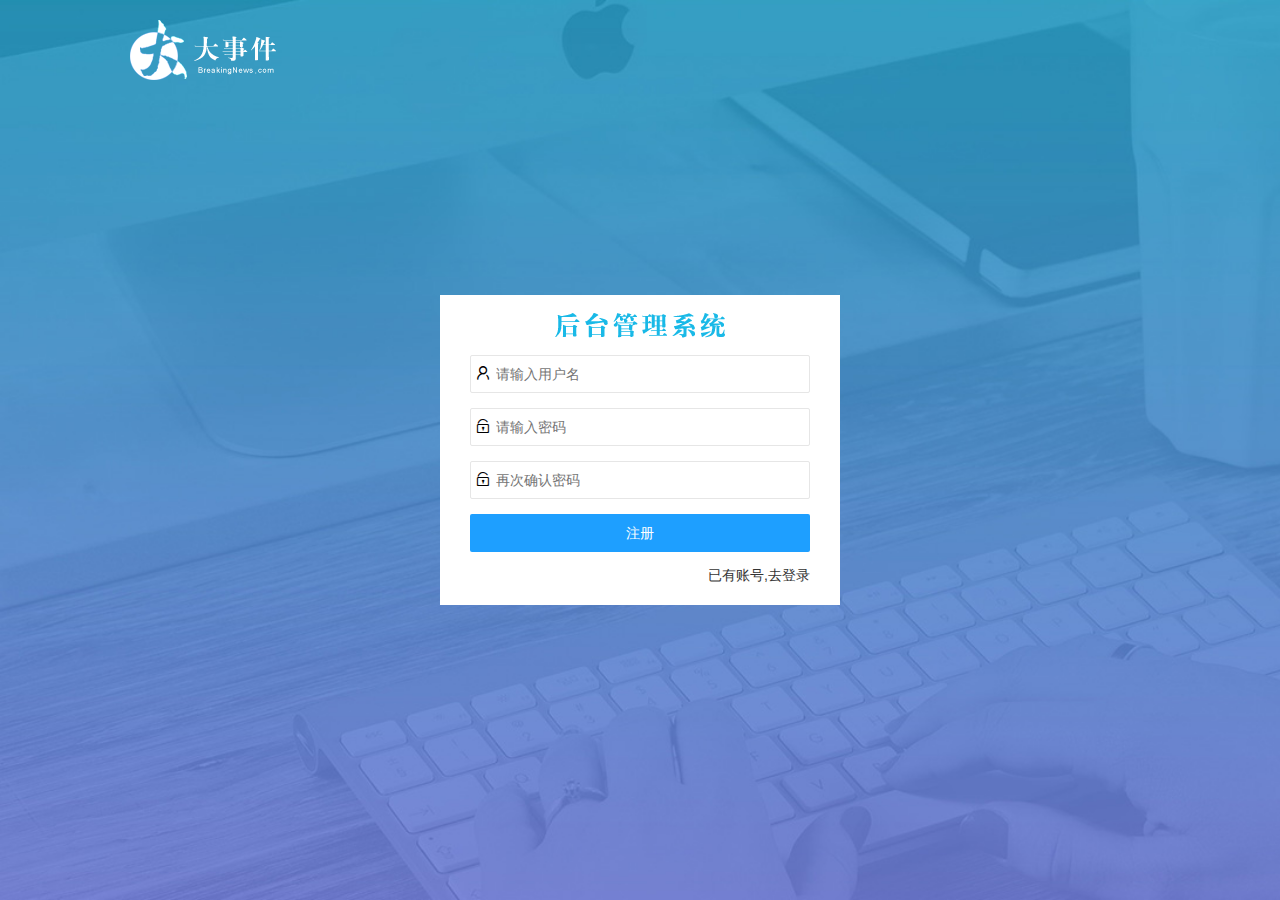
==== commit 0f1439d4: "完成了注册功能，包括表单验证" ====
--- a/login.html
+++ b/login.html
@@ -72,18 +72,18 @@
             <!-- 第一行 用户名 -->
             <div class="layui-form-item">
                 <i class="layui-icon layui-icon-username"></i>
-                <input type="text" name="title" required lay-verify="required" placeholder="请输入用户名" autocomplete="off" class="layui-input">
+                <input type="text" name="username" required lay-verify="required" placeholder="请输入用户名" autocomplete="off" class="layui-input">
             </div>
 
             <!-- 第二行 密码 -->
             <div class="layui-form-item">
                 <i class="layui-icon layui-icon-password"></i>
-                <input type="text" name="title" required lay-verify="required" placeholder="请输入密码" autocomplete="off" class="layui-input">
+                <input type="text" name="password" required lay-verify="required|len" placeholder="请输入密码" autocomplete="off" class="layui-input">
             </div>
             <!-- 第三行 确认密码 -->
             <div class="layui-form-item">
                 <i class="layui-icon layui-icon-password"></i>
-                <input type="text" name="title" required lay-verify="required" placeholder="再次确认密码" autocomplete="off" class="layui-input">
+                <input type="text" required lay-verify="required|same" placeholder="再次确认密码" autocomplete="off" class="layui-input">
             </div>
 
             <!-- 第四行 注册 -->
@@ -93,7 +93,7 @@
 
             <!-- 第五行  去登录 -->
             <div class="layui-form-item ">
-                <a href="javascript:;" id="goto-login">去登录</a>
+                <a href="javascript:;" id="goto-login">已有账号,去登录</a>
             </div>
 
         </form>
--- a/assets/css/login.css
+++ b/assets/css/login.css
@@ -32,17 +32,17 @@
 
 /* 先让注册的盒子隐藏 */
 
-#register {
+
+/* #register {
     display: none;
-}
+} */
 
 
 /* 让注册的盒子隐藏 */
 
-
-/* #login {
+#login {
     display: none;
-} */
+}
 
 .title {
     height: 60px;
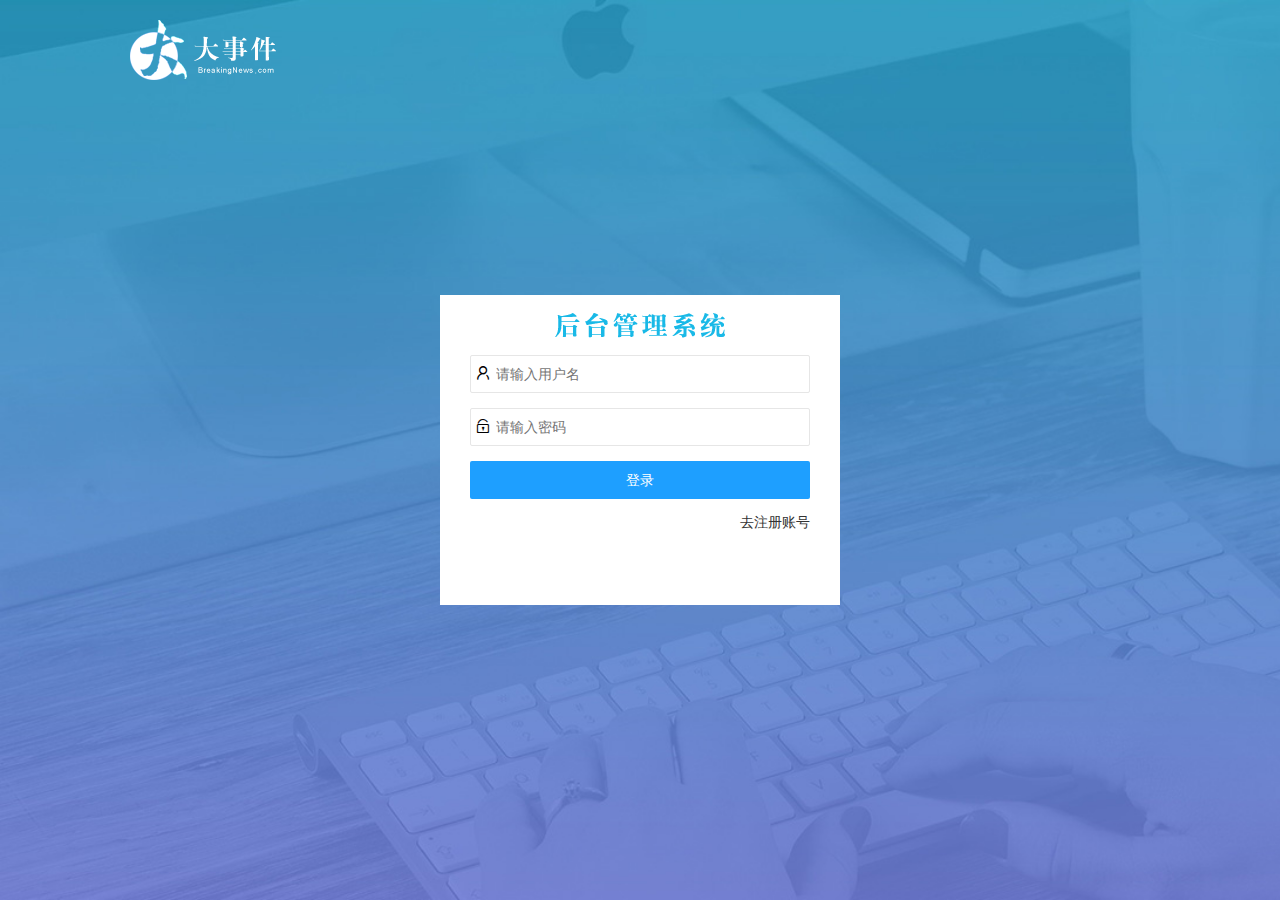
==== commit 213f6183: "完成了登录功能" ====
--- a/login.html
+++ b/login.html
@@ -4,7 +4,7 @@
 <head>
     <meta charset="UTF-8">
     <meta name="viewport" content="width=device-width, initial-scale=1.0">
-    <title>Document</title>
+    <title>hwm的大事件</title>
     <!-- 
     因为是模拟服务器环境，big-event它就是服务器根文件夹
     如果是服务器环境，/ 表示服务器根文件夹
@@ -37,13 +37,13 @@
             <!-- 第一行 用户名 -->
             <div class="layui-form-item">
                 <i class="layui-icon layui-icon-username"></i>
-                <input type="text" name="title" required lay-verify="required" placeholder="请输入用户名" autocomplete="off" class="layui-input">
+                <input type="text" name="username" required lay-verify="required" placeholder="请输入用户名" autocomplete="off" class="layui-input">
             </div>
 
             <!-- 第二行 密码 -->
             <div class="layui-form-item">
                 <i class="layui-icon layui-icon-password"></i>
-                <input type="text" name="title" required lay-verify="required" placeholder="请输入密码" autocomplete="off" class="layui-input">
+                <input type="text" name="password" required lay-verify="required|len" placeholder="请输入密码" autocomplete="off" class="layui-input">
             </div>
 
             <!-- 第三行 按钮 -->
@@ -100,12 +100,6 @@
     </div>
     <!-- 注册的盒子end -->
 
-
-    <!-- 用户名<input type="text"> 密码
-    <input type="text"> -->
-
-
-
     <script src="/assets/lib/jquery.js"></script>
     <script src="/assets/lib/layui/layui.all.js"></script>
     <script src="/assets/js/login.js"></script>
--- a/assets/css/login.css
+++ b/assets/css/login.css
@@ -32,17 +32,14 @@
 
 /* 先让注册的盒子隐藏 */
 
+#register {
+    display: none;
+}
 
-/* #register {
+
+/* #login {
     display: none;
 } */
-
-
-/* 让注册的盒子隐藏 */
-
-#login {
-    display: none;
-}
 
 .title {
     height: 60px;
